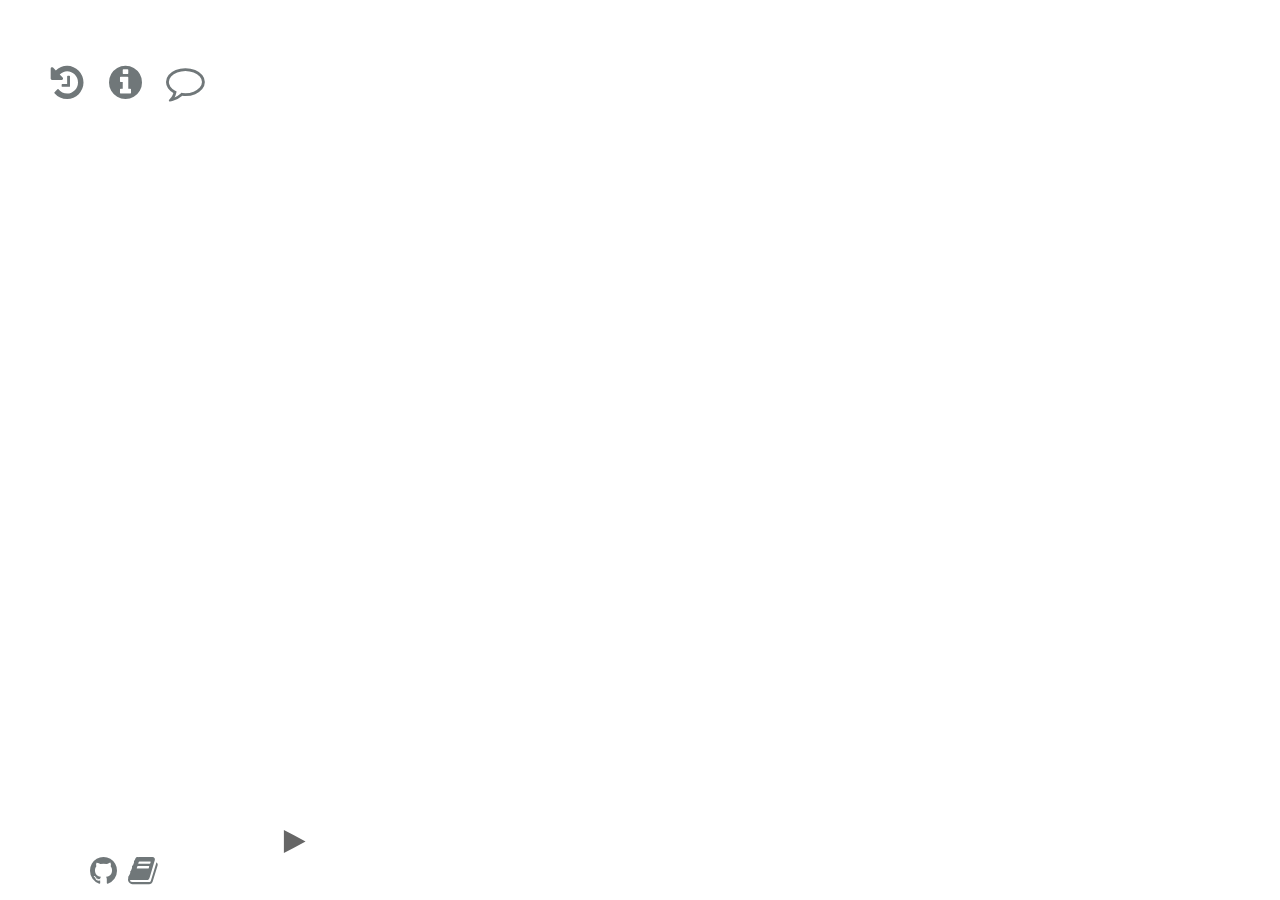
==== index.html @ 38a2c352 "Factor js and css out of index.html" ====
<!doctype html>
<html>
<head>
    <link rel="stylesheet" href="style.css">
    <script src="https://d3js.org/d3.v4.min.js"> </script>
    <script src="https://d3js.org/topojson.v1.min.js"></script>
    <script src="https://d3js.org/d3-interpolate.v1.min.js"></script>
    <script src="https://d3js.org/d3-time.v1.min.js"></script>
    <script
  src="https://code.jquery.com/jquery-3.2.1.min.js"
  integrity="sha256-hwg4gsxgFZhOsEEamdOYGBf13FyQuiTwlAQgxVSNgt4="
  crossorigin="anonymous"></script>
    <link rel="stylesheet" href="https://cdnjs.cloudflare.com/ajax/libs/font-awesome/4.7.0/css/font-awesome.min.css">
    <meta charset="UTF-8">
</head>
<body>
    <div id='container-div'>
        <span id='tooltip'></span>
        <div id='panel'>
			<div id='dateContainer'>
				<span id='month' class='valign'></span>
				<span id='year' class='valign'></span>
			</div>
            <i id='historyButton' class="fa fa-history" aria-hidden="true" title='Show history'></i>
            <i id='infoButton' class="fa fa-info-circle" aria-hidden="true"></i>
            <i id='showContextButton' class="fa fa-comment-o" aria-hidden="true" title='Show context informations of nuclear tests on the map'></i>
			<i id='githubButton' class="fa fa-github" aria-hidden="true" title='Access github repository'></i>
            <i id='processBookButton' class="fa fa-book" aria-hidden="true" title='Access processbook'></i>
			<div id='ranking'></div>      
        </div>
        <button class="button play-button">
            <svg viewBox="0 0 36 36" id="svg-button" >
                <defs>
                    <path id="pause-icon" data-state="playing" d="M11,10 L17,10 17,26 11,26 M20,10 L26,10 26,26 20,26" />
                    <path id="play-icon"  data-state="paused"  d="M11,10 L18,13.74 18,22.28 11,26 M18,13.74 L26,18 26,18 18,22.28" />
                </defs>
                <use xlink:href="#play-icon" />
            </svg>
        </button>
        <div id='histogram'></div>
        <div id='slider'></div>
        <div id='tooltip'></div>
    </div>
    
</body>
<script type="text/javascript" src="js/functions.js"></script>
<script type="text/javascript" src="js/main.js"></script>
</html>
---- style.css ----
body {
            font-family: helvetica;
            color: #222;
        }

        a {
            font-weight: normal;
        }
        #container-div{
            position: fixed;
            float: right;
            left: 20%;
            right: 0px;
            top: 0px;
            bottom: 0px;
            width: 80%;
            height: 100%;
        }

        #panel{
            position: fixed;
            float: left;
            left: 0px;
            right: 0px;
            top: 0px;
            bottom: 0px;
            width: 20%;
            height: 100%;
        }

        #month{
            width: 30px;
        }
		
		.valign {
			display:inline-block;
			vertical-align:middle;
		}

        #slider{
            position: fixed;
            top:90%;
            left:26%;
            right: 0;
            bottom: 0;
            width: 73%;
            height: 7%;
            background-color: white;
            opacity: 0.6;
            z-index: 3;
            border-radius: 10px;
        }
        
        #histogram{
            position: fixed;
            top:70%;
            left:26%;
            right: 0;
            bottom: 0;
            width: 73%;
            height: 20%;
            opacity: 0.6;
            z-index: 3;
        }
        
        #svg-button {
            width: 100%;
            height: 100%;
        }
        
        .play-button {
            border-style: none;
            position: fixed;
            top:90%;
            left: 20.5%;
            right: 0;
            bottom: 0;
            width: 5%;
            height: 7%;
            background-color: white;
            border-radius: 10px;
            opacity: 0.6;
            z-index: 3;
            cursor: pointer;
        }

        #dateContainer{
            position: fixed;
            width: 18%;
            height: 4%;
			margin: 1%;
            background-color: rgba(255, 255, 255, 0.6);
            border-radius: 10px;
			text-align:center;
        }
		
		#dateContainer:before {
			content: '';
			display: inline-block;
			height: 100%;
			vertical-align: middle;
		} 
        
        #tooltip{
            margin: 20px;
            margin-right: 40%;
            padding: 40px;
            position: absolute;
            opacity: 0;
            z-index: 4;
            color: black;
            border-radius: 10px;
            background-color: rgba(255,255,255,0.8);
            font-size: 13px;
        }
        
        #historyButton{
            position: fixed;
            left: 4%;
            top: 7%;
            font-size: 3vw;
            color: #707779;
			cursor: pointer;
        }

        #infoButton{
            position: fixed;
            left: 8.5%;
            top: 7%;
            font-size: 3vw;
            color: #707779;
        }
        
        #showContextButton{
            position: fixed;
            left: 13%;
            top: 7%;
            font-size: 3vw;
            color: #707779;
			cursor: pointer;
        }
		
		#githubButton{
            position: fixed;
            left: 7%;
            top: 95%;
            font-size: 2.5vw;
            color: #707779;
			cursor: pointer;
        }
        
        #processBookButton{
            position: fixed;
            left: 10%;
            top: 95%;
            font-size: 2.5vw;
            color: #707779;
			cursor: pointer;
        }

        .timeline {
            stroke: grey;
            stroke-linecap: round;
            stroke-width: 10px;
        }

        .event{
            opacity: 1;
            stroke: white;
            stroke-width: 1px;
        }

        .context {
            padding: 0.5em;
            max-width: 500px;
            min-width: 0;
            border-radius: 10px;
            font-weight: lighter;
            background-color: rgba(235, 235, 235, 0.8);
        }
        .context .leftarrow {
            color: rgba(235, 235, 235, 0.8);
            font-size: 150%;
            position: absolute;
            top: -30px;
            left: -30px;
        }
        
        .context .rightarrow {
            color: rgba(235, 235, 235, 0.8);
            font-size: 150%;
            position: absolute;
            top: -30px;
            right: -30px;
        }
        
        .context p {
            margin-top: 0;
        }

        .treaty {
            z-index: 42;
            padding: 0;
            border-radius: 10px;
            font-size: 80%;
            line-height: 80%;
            font-weight: lighter;
            background-color: rgba(235, 235, 235, 0.8);
			cursor: pointer;
        }

        .treaty p {
            margin: 0.5em;
        }

        .treaty .arrow {
            color: rgba(235, 235, 235, 0.8);
            font-size: 80%;
            position: absolute;
            bottom: -15px;
            right: -15px;
        }

        #ranking{
            position: fixed;
            left: 5px;
        }

        .ranks{
            position: fixed;
            margin-bottom: 200px;
            display: table;
            padding: 5px;
            background-color: rgba(255, 255, 255, 0.2);
            border-radius: 10px;

        }
        .rankspan{
            display:table-cell;
            vertical-align: middle;
            padding-left: 10px;
            padding-right: 10px;
            font-size: 20px;
            text-align: right;
            color: rgb(200, 200, 200);
        }

        img{
            width: 30px;
        }
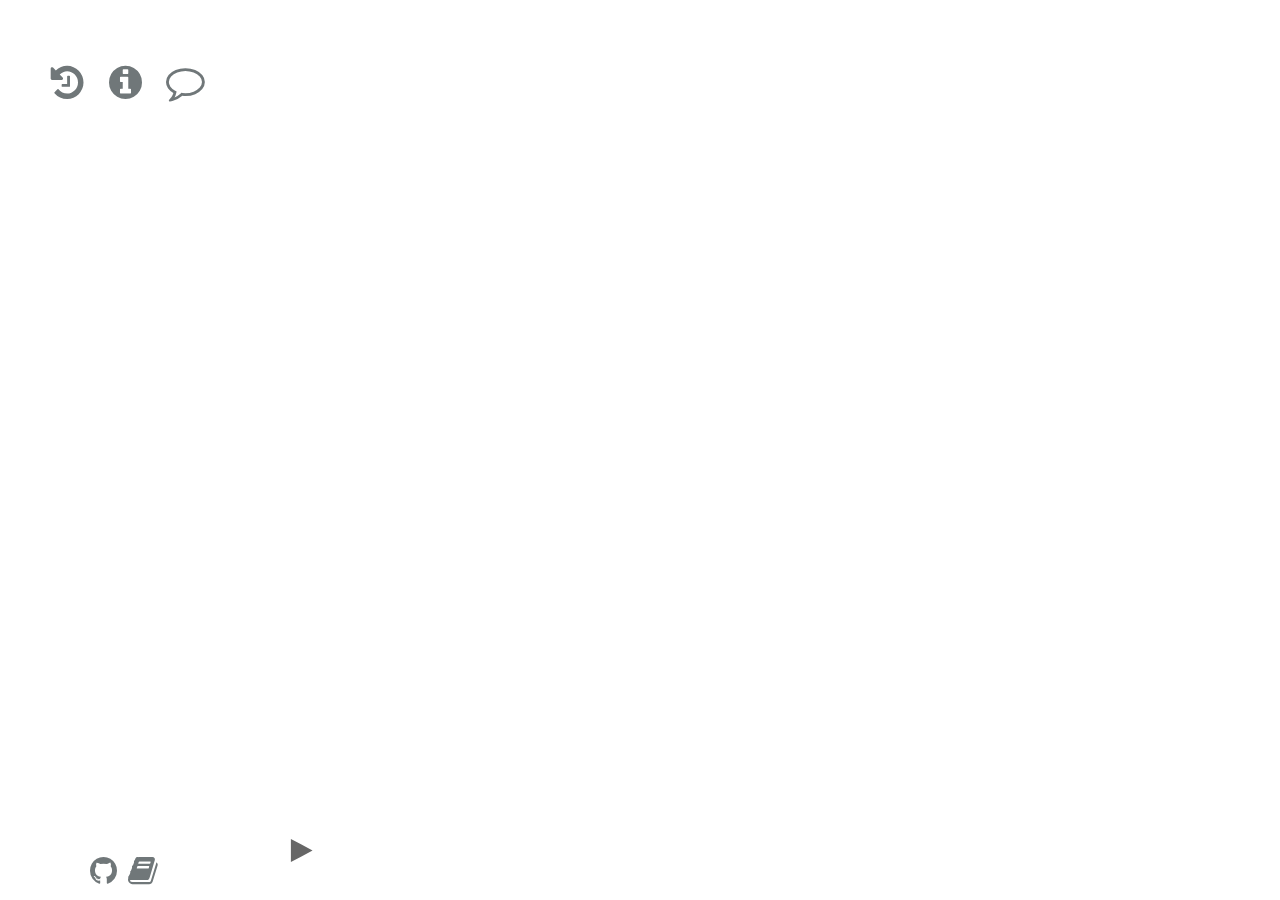
==== commit cf9758a8: "refresh + playbutton position" ====
--- a/index.html
+++ b/index.html
@@ -1,7 +1,275 @@
 <!doctype html>
 <html>
 <head>
-    <link rel="stylesheet" href="style.css">
+<style type="text/css">
+    body {
+            font-family: helvetica;
+            color: #222;
+        }
+
+        a {
+            font-weight: normal;
+        }
+        #container-div{
+            position: fixed;
+            float: right;
+            left: 20%;
+            right: 0px;
+            top: 0px;
+            bottom: 0px;
+            width: 80%;
+            height: 100%;
+        }
+
+        #panel{
+            position: fixed;
+            float: left;
+            left: 0px;
+            right: 0px;
+            top: 0px;
+            bottom: 0px;
+            width: 20%;
+            height: 100%;
+        }
+
+        #month{
+            width: 30px;
+        }
+		
+		.valign {
+			display:inline-block;
+			vertical-align:middle;
+		}
+
+        #slider{
+            position: fixed;
+            top:91%;
+            left:26.5%;
+            right: 0;
+            bottom: 0;
+            width: 72.5%;
+            height: 7%;
+            background-color: white;
+            opacity: 0.6;
+            z-index: 3;
+            border-radius: 10px;
+        }
+        
+        #histogram{
+            position: fixed;
+            top:71%;
+            left:26.5%;
+            right: 0;
+            bottom: 0;
+            width: 72.5%;
+            height: 20%;
+            opacity: 0.6;
+            z-index: 3;
+            pointer-events: none;
+        }
+        
+        #svg-button {
+            width: 100%;
+            height: 100%;
+        }
+        
+        .play-button {
+            border-style: none;
+            position: fixed;
+            top:91%;
+            left: 21%;
+            right: 0;
+            bottom: 0;
+            width: 5%;
+            height: 7%;
+            background-color: white;
+            border-radius: 10px;
+            opacity: 0.6;
+            z-index: 3;
+            cursor: pointer;
+        }
+
+        #dateContainer{
+            position: fixed;
+            width: 18%;
+            height: 4%;
+			margin: 1%;
+            background-color: rgba(255, 255, 255, 0.6);
+            border-radius: 10px;
+			text-align:center;
+        }
+		
+		#dateContainer:before {
+			content: '';
+			display: inline-block;
+			height: 100%;
+			vertical-align: middle;
+		} 
+        
+        #tooltip{
+            margin: 20px;
+            margin-right: 40%;
+            padding: 40px;
+            position: absolute;
+            opacity: 0;
+            z-index: 4;
+            color: black;
+            border-radius: 10px;
+            background-color: rgba(255,255,255,0.8);
+            font-size: 13px;
+        }
+        
+        #historyButton{
+            position: fixed;
+            left: 4%;
+            top: 7%;
+            font-size: 3vw;
+            color: #707779;
+			cursor: pointer;
+        }
+
+        #infoButton{
+            position: fixed;
+            left: 8.5%;
+            top: 7%;
+            font-size: 3vw;
+            color: #707779;
+        }
+        
+        #showContextButton{
+            position: fixed;
+            left: 13%;
+            top: 7%;
+            font-size: 3vw;
+            color: #707779;
+			cursor: pointer;
+        }
+		
+		#githubButton{
+            position: fixed;
+            left: 7%;
+            top: 95%;
+            font-size: 2.5vw;
+            color: #707779;
+			cursor: pointer;
+        }
+        
+        #processBookButton{
+            position: fixed;
+            left: 10%;
+            top: 95%;
+            font-size: 2.5vw;
+            color: #707779;
+			cursor: pointer;
+        }
+
+        .timeline {
+            stroke: grey;
+            stroke-linecap: round;
+            stroke-width: 10px;
+        }
+
+        .event{
+            opacity: 1;
+            stroke: white;
+            stroke-width: 1px;
+        }
+
+        .context {
+            padding: 0.5em;
+            max-width: 500px;
+            min-width: 0;
+            border-radius: 10px;
+            font-weight: lighter;
+            background-color: rgba(235, 235, 235, 0.8);
+        }
+        .context .leftarrow {
+            color: rgba(235, 235, 235, 0.8);
+            font-size: 150%;
+            position: absolute;
+            top: -30px;
+            left: -30px;
+        }
+        
+        .context .rightarrow {
+            color: rgba(235, 235, 235, 0.8);
+            font-size: 150%;
+            position: absolute;
+            top: -30px;
+            right: -30px;
+        }
+        
+        .context p {
+            margin-top: 0;
+        }
+
+        .treaty {
+            z-index: 42;
+            padding: 0;
+            border-radius: 10px;
+            font-size: 80%;
+            line-height: 80%;
+            font-weight: lighter;
+            background-color: rgba(235, 235, 235, 0.8);
+			cursor: pointer;
+        }
+
+        .treaty p {
+            margin: 0.5em;
+        }
+
+        .treaty .arrow {
+            color: rgba(235, 235, 235, 0.8);
+            font-size: 80%;
+            position: absolute;
+            bottom: -15px;
+            right: -15px;
+        }
+
+        #ranking{
+            position: fixed;
+            margin-left: 1%;
+        }
+
+        .ranks{
+            position: fixed;
+            margin-bottom: 200px;
+            display: table;
+            padding: 5px;
+            background-color: rgba(255, 255, 255, 0.2);
+            border-radius: 10px;
+
+        }
+        .rankspan{
+            display:table-cell;
+            vertical-align: middle;
+            padding-left: 10px;
+            padding-right: 10px;
+            font-size: 20px;
+            text-align: right;
+            color: rgb(200, 200, 200);
+        }
+
+        img{
+            width: 30px;
+        }
+
+        #infobox{
+            position: fixed;
+            height: 17%;
+            width: 16%;
+            top: 15%;
+            margin-left: 1%;
+
+            padding: 1%;
+
+            background-color: rgba(255, 255, 255, 0.6);
+            border-radius: 10px;
+            font-size: 14px;
+
+        }
+
+	</style>
     <script src="https://d3js.org/d3.v4.min.js"> </script>
     <script src="https://d3js.org/topojson.v1.min.js"></script>
     <script src="https://d3js.org/d3-interpolate.v1.min.js"></script>
@@ -13,7 +281,7 @@
     <link rel="stylesheet" href="https://cdnjs.cloudflare.com/ajax/libs/font-awesome/4.7.0/css/font-awesome.min.css">
     <meta charset="UTF-8">
 </head>
-<body>
+<body onresize="refresh()">
     <div id='container-div'>
         <span id='tooltip'></span>
         <div id='panel'>
@@ -24,9 +292,10 @@
             <i id='historyButton' class="fa fa-history" aria-hidden="true" title='Show history'></i>
             <i id='infoButton' class="fa fa-info-circle" aria-hidden="true"></i>
             <i id='showContextButton' class="fa fa-comment-o" aria-hidden="true" title='Show context informations of nuclear tests on the map'></i>
+            <div id='infobox'></div>     
+            <div id='ranking'></div>
 			<i id='githubButton' class="fa fa-github" aria-hidden="true" title='Access github repository'></i>
-            <i id='processBookButton' class="fa fa-book" aria-hidden="true" title='Access processbook'></i>
-			<div id='ranking'></div>      
+            <i id='processBookButton' class="fa fa-book" aria-hidden="true" title='Access processbook'></i>     
         </div>
         <button class="button play-button">
             <svg viewBox="0 0 36 36" id="svg-button" >
@@ -43,6 +312,830 @@
     </div>
     
 </body>
-<script type="text/javascript" src="js/functions.js"></script>
-<script type="text/javascript" src="js/main.js"></script>
+<script type="text/javascript">
+	$(window).resize(function(){location.reload();});
+    // Generate the world map from topojson file
+    const MONTH_NAMES = ["Jan", "Feb", "Mar", "Apr", "May", "Jun","Jul", "Aug", "Sep", "Oct", "Nov", "Dec"];
+    const START_DATE = new Date("1945-01-01");
+    const END_DATE = new Date("2020-12-31");
+    const SCREEN_WIDTH = window.innerWidth;
+    const MARGIN = SCREEN_WIDTH/100;
+    const TIMEBAR_WIDTH = d3.select('#slider').node().clientWidth - 60;
+    const PATH_TO_MAP = './data/worldMap.json';
+    const INACTIVE_BAR_COLOR = 'white';
+    const ACTIVE_BAR_COLOR = 'red';
+    const COUNTRY_NAMES = {'GBR':'United Kingdom','USA':'United States of America', 'CHN':'China','FRA':'France','IND':'India','NK':'North Korea','PAK':'Pakistan','SOV':'Sovietic Union','UNK':'Unknown'};
+    const MAP_COLOR = '#707779';//'#9DA3A4';
+    const BACKGROUND_COLOR = '#121E21'//'#4B4B51';
+    const SLOW_SPEED = 1;
+    const NORMAL_SPEED = 5;
+    
+    let contextsShown = 0;
+    let step_size = NORMAL_SPEED; // represents the speed of the slider
+    let last_speed = step_size;
+    let animation_time = 30/ (step_size)
+    let was_running = false;
+    let container = d3.select("#container-div");
+    let panel = d3.select('#panel');
+    let width = container.node().clientWidth;
+    let height = container.node().clientHeight;
+    let current_date = START_DATE;
+    let timer;
+    let histHeight = height/5;
+    let bins;
+    let allCountries = [];
+    let treatyYears = [];
+    let history = false;
+    let showContext = false;
+    let click = false;
+    
+
+    container.style('background-color', BACKGROUND_COLOR);
+    panel.style('background-color', BACKGROUND_COLOR);
+    container.style('border-left', '1px solid ' + MAP_COLOR);
+    d3.select('#historyButton')
+        .on('mouseover', function(d){
+            d3.select(this).style('color', 'white');
+        })
+        .on('mouseout', function(d){
+            if(!history){
+                d3.select(this).style('color', MAP_COLOR);
+            }
+        })
+        .on('click', function(d){
+            showHideHistory();
+        });
+        
+    d3.select('#showContextButton')
+        .on('mouseover', function(d){
+            d3.select(this).style('color', 'white');
+        })
+        .on('mouseout', function(d){
+            if(!showContext){
+                d3.select(this).style('color', MAP_COLOR);
+            }
+        })
+        .on('click', function(d){
+            showHideContext();
+        });
+        
+    var div = d3.select("#tooltip");
+        
+    d3.select('#infoButton')
+        .on("mouseover", function(d) {
+            d3.select(this).style('color', 'white');
+                div.style('visibility', 'visible')
+                .transition()        
+                .duration(200)      
+                .style("opacity", 1);      
+            div.html(vizInfoToString()); 
+        })                  
+        .on("mouseout", function(d) {  
+            d3.select(this).style('color', MAP_COLOR);        
+            div.style('visibility', 'hidden')
+                .transition()        
+                .duration(500)      
+                .style("opacity", 0);   
+        });
+		
+	d3.select('#githubButton')
+        .on('mouseover', function(d){
+            d3.select(this).style('color', 'white');
+        })
+        .on('mouseout', function(d){
+            d3.select(this).style('color', MAP_COLOR);
+        })
+        .on('click', function(d){
+            openInNewTab("https://github.com/rbsteinm/DataVisualizationProject");
+        });
+	
+	d3.select('#processBookButton')
+        .on('mouseover', function(d){
+            d3.select(this).style('color', 'white');
+        })
+        .on('mouseout', function(d){
+            d3.select(this).style('color', MAP_COLOR);
+        })
+        .on('click', function(d){
+            openInNewTab("https://rbsteinm.github.io/DataVisualizationProject/process-book.pdf");
+        });
+
+    let svg = container.append('svg')
+        .attr('width', width)
+        .attr('height', height);
+    
+    let defs = svg.append('defs');
+    
+    // projection of the world map
+    var projection = d3.geoMercator()
+      .scale(width / 2 / Math.PI)
+      .center([0,-5])
+      .translate([width / 2, height / 2 + 140]);
+    
+    d3.json(PATH_TO_MAP, function(error, topology) {
+        if (error) throw error;
+
+        var geojson = topojson.feature(topology, topology.objects.countries);
+
+        svg.selectAll("path")
+            .data(geojson.features)
+            .enter().append("path")
+            .style('fill', MAP_COLOR)
+            .attr("d", d3.geoPath().projection(projection));
+    });
+    
+    // Time slider
+    var viewHistogram = d3.select("#histogram")
+        .append("svg")
+        .attr('width', SCREEN_WIDTH - MARGIN*2)
+        .attr('height', 500)
+        .attr("transform", function(d) {
+            return "translate(" + 20 + "," + 0 + ")";
+          });
+        
+    var x = d3.scaleTime()
+        .domain([START_DATE, END_DATE])
+        .range([0, TIMEBAR_WIDTH])
+        .clamp(true);
+
+    // y scale for histogram
+    var y = d3.scaleLinear()
+        .range([histHeight, 0]);
+    
+    // set parameters for histogram
+    var histogram = d3.histogram()
+        .value(function(d) { return d.date; })
+        .domain(x.domain())
+        .thresholds(x.ticks(d3.timeYear));
+        
+    var hist = viewHistogram.append("g")
+        .attr("class", "histogram");
+    
+    // Create binned data + images for display on map
+    d3.tsv("./data/nuclear_test.tsv", prepare, function(data) {
+    // group data for bars
+      bins = histogram(data);
+      
+      // y domain based on binned data
+      y.domain([0, d3.max(bins, function(d) { return d.length; })]);
+      
+      data.forEach(function(d, i) {
+            if (d3.select("#"+d.country).empty()){
+                allCountries.push(d.country);
+                defs.append("pattern")
+                    .attr("id", d.country)
+                    .attr("height","100%")
+                    .attr("width", "100%")
+                    .attr("patternContentUnits", "objectBoundingBox")
+                    .append("image")
+                    .attr("height","1")
+                    .attr("width","1")
+                    .attr("preserveAspectRatio","none")
+                    .attr("xlink:href","./data/"+d.country+".png");  
+            }
+      });
+
+      var bar = hist.selectAll('.bar')
+        .data(bins)
+        .enter()
+        .append("g")
+        .attr("class", "bar")
+        .attr("transform", function(d) {
+            return "translate(" + x(d.x0) + "," + y(d.length) + ")";
+        })
+        .attr("data-year", function(d) {
+            return d.x0.getFullYear();
+        });
+            
+        bar.append("rect")
+            .attr("class", "bar")
+            .attr("x", 1)
+            .attr("width", function(d) {return x(d.x1) - x(d.x0) - 5 ; })
+            // Add 0.01 to each bar because 0 height bars get a buggy bounding box on firefox
+            .attr("height", function(d) {return histHeight - y(d.length) + 0.01;}) 
+            .attr("fill", INACTIVE_BAR_COLOR)
+            .attr("rx", 3)
+            .attr("ry", 3);
+
+    }); 
+
+    // Loading the data
+    d3.tsv("./data/nuclear_test.tsv")
+    .row(function(d) {
+      var datesplit = d.date.split('/');
+      return {
+        id: d.id,
+        magnitude: parseInt(d.magnitude),
+        country: d.country,
+        name: d.name,
+        site: d.site,
+        textual_location: d.textual_infos,
+        type: d.type,
+        x: projection([d.lng, d.lat])[0],
+        y: projection([d.lng, d.lat])[1],
+        date: new Date(parseInt(datesplit[2]), parseInt(datesplit[1])-1, parseInt(datesplit[0]))
+      };
+    })
+    .get(function(err, rows) {
+        if (err) return console.error(err);
+        window.site_data = rows;
+        initRanking();
+    });
+    
+    // Loading contextual data
+    d3.tsv("./data/nuclear_test_context.tsv")
+    .row(function(d) {
+      return {
+        id: d.id,
+        description: d.description,
+        url: d.url
+      };
+    })
+    .get(function(err, rows) {
+        if (err) return console.error(err);
+        window.contextual_data = rows;
+    });
+
+    // Load nuclear treaties
+    d3.tsv("./data/nuclear_treaties.tsv")
+    .row(function(d) {
+      var datesplit = d.date_effective.split('/');
+      return {
+        url: d.url,
+        name: d.name,
+        year: parseInt(datesplit[2]),
+        date: new Date(parseInt(datesplit[2]), parseInt(datesplit[1])-1, parseInt(datesplit[0]))
+      };
+    })
+    .get(function(err, rows) {
+        if (err) return console.error(err);
+        window.nuclear_treaties = rows;
+    });
+
+    // Time slider
+    var viewSlider = d3.select("#slider")
+        .append("svg")
+        .attr('width', SCREEN_WIDTH - MARGIN*2)
+        .attr('height', 50); 
+       
+    var timeSlider = viewSlider.append("g")
+        .attr('id', 'timebar')
+        .attr('width', TIMEBAR_WIDTH)
+        .attr("transform", "translate(" + 30 + "," + 20 + ")");
+
+    timeSlider.append("line")
+        .on("click", function(){
+            timeHandle.attr('cx', d3.mouse(this)[0]);
+            previous_date = new Date(current_date);
+            current_date = x.invert(d3.mouse(this)[0]);
+            updatebars(previous_date, current_date);
+            removeShownCircles();
+            removeAllContext();
+            step_size = NORMAL_SPEED;
+            previous_date = new Date(current_date);
+            previous_date = new Date(previous_date.setMonth(previous_date.getMonth()-12));
+            click = true;
+            update(previous_date, current_date);
+            showTreaty(current_date);
+            hideHistory();
+        })
+        .attr("class", "timeline")
+        .attr("x1", x.range()[0])
+        .attr("x2", x.range()[1]);
+
+    let ticks = [];
+    for(let i = 0; i < diff_years(END_DATE,START_DATE); i+=5){
+        ticks.push(new Date(START_DATE.getFullYear() + i, 1, 0));
+    }
+    
+    timeSlider.insert('g')
+        .attr('class', 'ticks')
+        .attr('transform', 'translate(0,' + 25 + ')')
+        .selectAll('text')
+        .data(ticks)
+        .enter().append('text')
+        .attr('x', d => x(d))
+        .attr("text-anchor", "middle")
+        .text(d => d.getFullYear());
+
+    var timeHandle = timeSlider.insert("circle")
+        .attr("class", "handle")
+        .attr("cx", 0)
+        .attr("r", 10)
+        .call(d3.drag()
+        .on('start', function(){
+            was_running = pauseAnimation();
+            removeShownCircles();
+        })
+        .on("drag", function(){
+            onSlideEvent(x.invert(d3.event.x));
+        })
+        .on("end", function(){            
+            previous_date = new Date(current_date);
+            previous_date = new Date(previous_date.setMonth(previous_date.getMonth()-12));
+            click = true;
+            update(previous_date, current_date);
+            hideHistory();
+            if(was_running) playAnimation();
+        }));
+	
+	// Open a new tab and focus on it
+	function openInNewTab(url) {
+		var win = window.open(url, '_blank');
+		win.focus();
+	}
+	
+    // Returns, if any, contextual information for a given event
+    function getContext(event) {
+        context = window.contextual_data.filter(context => context.id == event.id);
+        if(context) {
+            return context[0];
+        }
+    }
+
+    // print the input date in the date container
+    function printDate(date){
+        d3.select('#month').html(MONTH_NAMES[date.getMonth()]);
+        d3.select('#year').html(date.getFullYear());
+    }
+
+    function dateToString(date){
+        return MONTH_NAMES[date.getMonth()] + " " + date.getFullYear();
+    }
+    
+    // print infos in the info panel
+    function vizInfoToString(){
+        return "<strong><i>What is the pupose of the visualization?</i></strong><br/><br/>This map shows all the nuclear events that happened around the world and some different treaties signed for this matter.<br/><br/><strong><i>How does this work?</i></strong><br/><br/>You can simply use the date slide at the bottom of the page to navigate through time. The current date is displayed in the top-left corner of your screen. Each bubble that pops on the map represents a nuclear test. The flag indicates the country that ran the test and the radius of the circle represents the magnitude of the test. Some information can be found for different events, you can enable and disable them by using the bubble button at the top left.The history button will pause the animation and show all the nuclear events that happened until the date currently displayed by the slider. <br/><br/><strong><i>The histogram</i></strong><br/><br/>The histogram above the slider displays the amount of nuclear events for each year. It gives an insight about the most active years in the nuclear's history.<br/><br/><strong><i>The information panel (on the left)</i></strong><br/><br/>This small animation corresponds to the total amount of nuclear events ran by each country up to the current date. It shows the proportion of nuclear activity every country has.<br/><br/><strong><i>The data</i></strong><br/><br/>The data comes from the Geoscience Agency of Australia.<br/><br/><strong><i>Authors</i></strong><br/><br/>This data visualization was realized by <strong>Raphaël Steinmann</strong>, <strong>Semion Sidorenko</strong> and <strong>Alain Milliet</strong> in the scope of Prof. Kirell Benzi's Data Visualisation course at EPFL.<br/><br/><strong><i>Compatible browsers</i></strong><br/><br/>This visualization was developped and tested on Google Chrome. As this project was conducted in less than two months, there is no guarantee that it runs perfectly on other browsers."
+    }
+
+    // prints a marker on the map at the location of the input event
+    function printEvent(event){
+        svg.append("circle")
+            .on('mouseover', function(d){
+                fillInfobox(d3.select(this), event.id, true, true);
+            })
+            .on('mouseout', function(d){
+                fillInfobox(d3.select(this), event.id, false, true);
+            })
+            .attr("class", "event")
+            .attr("cx", event.x)
+            .attr("cy", event.y)
+            .attr("fill", "url(#"+event.country+")")
+            .attr("r", 0)
+            .transition()
+            .duration(animation_time)
+            .attr("r", Math.exp(event.magnitude * 2/3))
+            .transition()
+            .duration(animation_time)
+            .attr("r", 0)
+            .remove();
+    }
+    
+    // prints a marker on the map at the location of the input event
+    function printClickEvent(event){
+        svg.append("circle")
+            .on('mouseover', function(d){
+                fillInfobox(d3.select(this), event.id, true, true);
+            })
+            .on('mouseout', function(d){
+                fillInfobox(d3.select(this), event.id, false, true);
+            })
+            .attr("class", "event")
+            .attr("cx", event.x)
+            .attr("cy", event.y)
+            .attr("fill", "url(#"+event.country+")")
+            .attr("r", 0)
+            .transition()
+            .duration(animation_time)
+            .attr("r", Math.exp(event.magnitude * 2/3));
+    }
+    
+    // prints instant marker on the map for the history
+    function printInstantEvent(event){
+        svg.append("circle")
+                .on('mouseover', function(d){
+                    fillInfobox(d3.select(this), event.id, true, false);
+                })
+                .on('mouseout', function(d){
+                    fillInfobox(d3.select(this), event.id, false, false);
+                })
+                .attr("class", "event instant_event")
+                .attr("cx", event.x)
+                .attr("cy", event.y)
+                .attr("fill", "url(#"+event.country+")")
+                .attr("r", Math.exp(event.magnitude * 2/3))
+                .style("opacity", 0.5);
+    }
+
+    function printContext(event, context) {
+        let contextSpan = $('<span class="context" id="'+event.id+'">');
+        contextSpan.html('<p>' + context.description + '</p> <a href="' + context.url + '">' +
+            context.url + '</a>');
+        contextSpan.css({
+            position: "absolute",
+            display: "none",
+        });
+
+        let space = 45;
+        if(event.x < width/2) {
+            contextSpan.css({
+                left: event.x+45,
+                top: event.y+45,
+            });
+            contextSpan.append('<span class="leftarrow">&#8598;</span>');
+        } else {
+            contextSpan.css({
+                right: width-event.x+45,
+                top: event.y+45,
+            });
+            contextSpan.append('<span class="rightarrow">&#8599;</span>');
+        }
+        $('#container-div').append(contextSpan);
+        contextSpan.fadeIn(animation_time);
+    }
+
+    // Remove context info
+    function removeContext(event) {
+        $('#'+event.id).fadeOut(animation_time/10, () => $('#'+event.id).remove());
+    }
+    
+    // Remove all context info
+    function removeAllContext() {
+        $('.context').fadeOut(animation_time, () => $('.context').remove());
+    }
+    
+    // Remove all context info instantly
+    function removeInstantAllContext() {
+        $('.context').fadeOut(10, () => $('.context').remove());
+    }
+
+    function showTreaty(currentDate) {
+        let year = currentDate.getFullYear();
+        let toRemove = [];
+        for (var i=0; i < treatyYears.length; i++) {
+            if (treatyYears[i]>year){
+                console.log(treatyYears[i]);
+                let treaties = window.nuclear_treaties.filter(treaty => treaty.year == treatyYears[i]);
+                let treaty = treaties[0];
+                d3.select("#"+(treaty.name).split(' ').join('_'))
+                    .remove();
+                
+                toRemove.push(i);
+            }
+        }
+        for (var i = 0; i<toRemove.length; i++){
+            treatyYears.splice(toRemove[i], 1);
+        }
+		let treaties = window.nuclear_treaties.filter(treaty => treaty.year <= year);
+		if(treaties.length) {
+			for (var i=0; i < treaties.length; i++) {
+				treaty = treaties[i];
+				if (treatyYears.indexOf(treaty.year)==-1){
+					treatyYears.push(treaty.year)
+					let treatySpan = $('<span class="treaty" id='+(treaty.name).split(' ').join('_')+' onclick=openInNewTab("'+treaty.url+'") onmouseover=this.style.background="white" onmouseout=this.style.background="rgba(235,235,235,0.8)">');
+					treatySpan.html('<p>' + treaty.year + " " + treaty.name +'</p>');
+
+					// Get the histogram bar for this year, and get its absolute position
+					let barPos = $('g[data-year="' + (treaty.year + 1) + '"]')[0].getBoundingClientRect();
+
+					// Make the span invisible before appending it
+					treatySpan.hide();
+					// Append it so we can compute its height and width
+					$('#container-div').append(treatySpan);
+
+					// Use the bar position, and the span's height and width to position the treaty info span
+					treatySpan.css({
+						left: barPos.left - treatySpan.width() - SCREEN_WIDTH*0.2 - 20,
+						top: barPos.top - treatySpan.height() - 20,
+						position: 'absolute'
+					});
+					treatySpan.append('<span class="arrow">&#8600;</span>');
+
+					treatySpan.fadeIn(animation_time);
+				}
+			}
+		}
+    }
+
+    //This function is called when the slider is moved manually
+    //input: The date (START_DATE to END_DATE) corresponding to the slider position
+    function onSlideEvent(date) {
+        let previous_date = current_date;
+        current_date = date;
+        printDate(current_date);
+        timeHandle.attr("cx", x(current_date));
+        step_size = NORMAL_SPEED;
+        removeInstantShownCircles();
+        removeInstantAllContext();
+        showTreaty(current_date);
+        updatebars(previous_date, current_date);
+    }
+    
+    // Continue the transition of current shown circles
+    function removeShownCircles() {
+        d3.selectAll(".event")
+        .transition()
+        .duration(animation_time)
+        .style('r',0)
+        .remove();
+    }
+
+    // Instant remove of current shown circles
+    function removeInstantShownCircles() {
+        d3.selectAll(".event")
+        .remove();
+    }
+
+    // called at each tick of the timer
+    function step(stepSize){
+        printDate(current_date);
+        let previous_date = current_date;
+        current_date = d3.timeDay.offset(current_date, stepSize);
+        if(current_date>=END_DATE){
+            current_date = START_DATE;
+            pauseAnimation();
+            playButton.goToNextState();
+        }
+        update(previous_date, current_date);
+        updatebars(previous_date, current_date);
+        showTreaty(current_date);
+    }
+    
+    // Update visualization in function of two dates
+    function update(previous_date, current_date){
+        printDate(current_date);
+        timeHandle.attr("cx", x(current_date));
+        window.site_data.filter(event => (event.date <= current_date && event.date > previous_date)).forEach(event => {
+            context = getContext(event);
+            if(context && showContext) {
+                contextsShown+=1;
+                printContext(event, context);
+                if(step_size!=SLOW_SPEED){
+                    last_speed = step_size;
+                }
+                changeSpeed(SLOW_SPEED);
+                if (!click){
+                    setTimeout(function(){
+                        if (timer){
+                            removeContext(event);
+                        }
+                    }, 1.9 * animation_time);
+                    setTimeout(function(){
+                        if (contextsShown==1){
+                            changeSpeed(last_speed);
+                            //removeShownCircles();
+                        }
+                        contextsShown-=1;
+                    }, 2*animation_time);
+                }
+            }
+            if(click && !timer){
+                printClickEvent(event);
+            } else {
+                printEvent(event);
+            }
+        }); 
+
+        let ranking = getRanking(current_date);
+        printRanking(ranking);
+        rankingBarSizes(ranking);
+        click = false;
+    }
+    
+    // Change speed 
+    function changeSpeed(speed){
+        step_size = speed;
+        animation_time = 3000 / step_size
+    }
+    
+    // Update histogram colors in function of two dates
+    function updatebars(previous_date, current_date){
+        d3.selectAll(".bar").filter(d => (d.x0 <= current_date && d.x0 > previous_date))
+            .attr("fill", INACTIVE_BAR_COLOR).transition().duration(500)
+            .attr("fill", ACTIVE_BAR_COLOR);
+        
+        d3.selectAll(".bar").filter(d => (d.x0 > current_date && d.x0 <= previous_date))
+            .attr("fill", ACTIVE_BAR_COLOR).transition().duration(500)
+            .attr("fill", INACTIVE_BAR_COLOR);
+    }
+
+    function playAnimation(){
+        if(!timer) timer = setInterval(function(d){step(step_size);}, 10);
+        was_running = true;
+        hideHistory();
+        removeShownCircles();
+        removeAllContext();
+        changeSpeed(last_speed);
+    }
+
+    function pauseAnimation(){
+        let previous_state = timer;
+        if(timer){
+            clearInterval(timer);
+            timer = false;
+        }
+        hideHistory();
+        return previous_state;
+    }
+    
+    // Prepare the data for histogram
+    function prepare(d) {
+      var datesplit = d.date.split('/')
+      d.date = new Date(parseInt(datesplit[2]), parseInt(datesplit[1])-1, parseInt(datesplit[0]));
+      return d;
+    }
+    
+    // Return the number of years between 2 dates
+    function diff_years(dt2, dt1){
+        var diff =(dt2.getTime() - dt1.getTime()) / 1000;
+        diff /= (60 * 60 * 24);
+        return Math.abs(Math.round(diff/365.25));
+    }
+    
+    // Displays the history of nuclear incidents or hides it called when the history button is clicked
+    function showHideHistory() {
+        if(!history){
+            window.site_data.filter(event => (event.date <= current_date)).forEach(event => printInstantEvent(event));
+            if(timer){
+                pauseAnimation();
+                playButton.goToNextState();
+            }
+            history = true;
+            d3.select('#historyButton').style('color', 'white');
+        }
+        else{
+            d3.selectAll('.instant_event').remove();
+            history = false;
+            d3.select('#historyButton').style('color', MAP_COLOR);
+        }
+    }
+
+    // hides the history if it's displayed, otherwise does nothing
+    function hideHistory(){
+       if(history){
+            d3.selectAll('.instant_event').remove();
+            history = false;
+            d3.select('#historyButton').style('color', MAP_COLOR);
+        } 
+    }
+    
+    // Displays the context informations of nuclear incidents or hides it called when the show context button is clicked
+    function showHideContext() {
+        if(!showContext){
+            showContext = true;
+            d3.select('#showContextButton').style('color', 'white');
+        }
+        else{
+            showContext = false;
+            removeAllContext();
+            step_size = NORMAL_SPEED;
+            d3.select('#showContextButton').style('color', MAP_COLOR);
+        }
+    }
+
+    // returns the number of explosions per country up to the date given
+    function getRanking(date){
+        let n_tests_per_country = {};
+        allCountries.forEach(c => n_tests_per_country[c] = 0);
+        window.site_data.filter(event => (event.date <= current_date)).map(e => e.country).forEach(c => n_tests_per_country[c] += 1);
+        // return an array because an object's order cannot be guaranted
+        let ranking = [];
+        Object.keys(n_tests_per_country).forEach(key => ranking.push([key, n_tests_per_country[key]]));
+        ranking.sort(function(a, b){
+            return b[1] - a[1];
+        });
+        return ranking;
+    }
+
+    function initRanking(){
+        let ranks = d3.select('#ranking').selectAll('.ranks').data(allCountries);
+
+        ranks.enter()
+            .append('div')
+            .attr('class', 'ranks')
+            .attr('id', x => 'rank_'+x)
+            .style('width', '62px')
+            .html(x => "<img src=./data/" + x + ".png alt='"+ x + "' title='" + COUNTRY_NAMES[x] + "'> <span class='rankspan'>0</span>")
+            .style('top', function(d, i) {
+                return 0.4*height + ((i*50)) + "px";
+            });
+    }
+
+    function printRanking(ranking){
+        let ranks = d3.select('#ranking').selectAll('.ranks').data(ranking);
+
+        ranks.attr('id', x=>'rank_'+x[0]);
+        ranks.html(x => "<img src=./data/" + x[0] + ".png alt='"+ x + "' title='" + COUNTRY_NAMES[x[0]] + "'> <span class='rankspan'>" + x[1] + "</span>")
+            //.sort(function(a, b) {return d3.ascending(b[1], a[1]);})
+            .transition()
+            .style('top', function(d, i) {
+                return 0.4*height + ((i*50)) + "px";
+            });
+    }
+
+    // updates the size of each div on the info panel according to
+    // the number of tests ran by each country up to current_date
+    function rankingBarSizes(rankings){
+        let minSize = 62;
+        let maxSize = panel.node().getBoundingClientRect().width * 0.9 - 10;
+        console.log(maxSize)
+        let max_nucl = 1056;
+        let scale = d3.scaleLinear().domain([0, max_nucl]).range([minSize, maxSize]);
+        let sizes = rankings.map(r => [r[0], scale(r[1])]);
+        sizes.forEach(function(d){
+            let elem = d3.select('.ranks#rank_'+d[0]);
+            // only do transitions if the viz is on pause to avoid delays
+            if(!timer){
+                elem.transition().style('width', d[1]+'px');
+            }
+            else{
+                elem.style('width', d[1]+'px');
+            }
+        });
+    }
+
+    // returns the html code that will fill the 
+    // infobox on the left when mouseover an explosion
+    function testToString(id){
+        let test = window.site_data[id];
+        let name = test.name == '' ? '-' : test.name;
+        let site = test.site == '' ? '-' : test.site;
+        let result = "";
+        result += "<div>Name: " + name + "</div><br/>";
+        result += "<div>Country: " + COUNTRY_NAMES[test.country] + "</div><br/>";
+        result += "<div>Site: " + site + "</div><br/>";
+        result += "<div>Magnitude [Richter scale]: " + test.magnitude + "</div><br/>";
+        result += "<div>Date: " + dateToString(test.date) + "</div><br/>";
+        return result;
+    }
+
+    // called when mouseover a circle
+    // fills the infobox on the left and highlights the circle
+    function fillInfobox(circle, event_id, over, highlight){
+        if(over){
+            d3.select('#infobox').html(testToString(event_id));
+            if(highlight) circle.style('stroke-width', '3px');
+        }
+        else {
+            d3.select('#infobox').html('');
+            if(highlight) circle.style('stroke-width', '1px');
+        }
+    }
+    
+    
+    // PlayPause button inspired from : http://bl.ocks.org/guilhermesimoes/fbe967d45ceeb350b765
+    var playButton = {
+        el: document.querySelector(".play-button"),
+        states: {
+            playing: {
+                nextState: "paused",
+                iconEl: document.querySelector("#pause-icon")
+            },
+            paused:  {
+                nextState: "playing",
+                iconEl: document.querySelector("#play-icon")
+            }
+        },
+        animationDuration: 350,
+        init: function () {
+            this.setInitialState();
+            this.replaceUseEl();
+            this.el.addEventListener("click", this.goToNextState.bind(this));
+        },
+        setInitialState: function () {
+          var initialIconRef = this.el.querySelector("use").getAttribute("xlink:href");
+          var stateName = this.el.querySelector(initialIconRef).getAttribute("data-state");
+          this.setState(stateName);
+        },
+        replaceUseEl: function () {
+            d3.select(this.el.querySelector("use")).remove();
+            d3.select(this.el.querySelector("svg")).append("path")
+                .attr("class", "js-icon")
+                .attr("d", this.stateIconPath());
+        },
+        goToNextState: function () {
+            if (this.state.nextState == "paused") {
+              pauseAnimation();
+              d3.selectAll(".event").transition().duration(animation_time);
+              // timer = 0;
+            } else {
+              // timer that moves the slider automatically
+              playAnimation();
+              changeSpeed(last_speed);
+            }
+            this.setState(this.state.nextState);
+            d3.select(this.el.querySelector(".js-icon")).transition()
+                .duration(this.animationDuration)
+                .attr("d", this.stateIconPath());
+        },
+        setState: function (stateName) {
+            this.state = this.states[stateName];
+        },
+        stateIconPath: function () {
+            return this.state.iconEl.getAttribute("d");
+        }
+    };
+    playButton.init();
+    
+</script>
 </html>
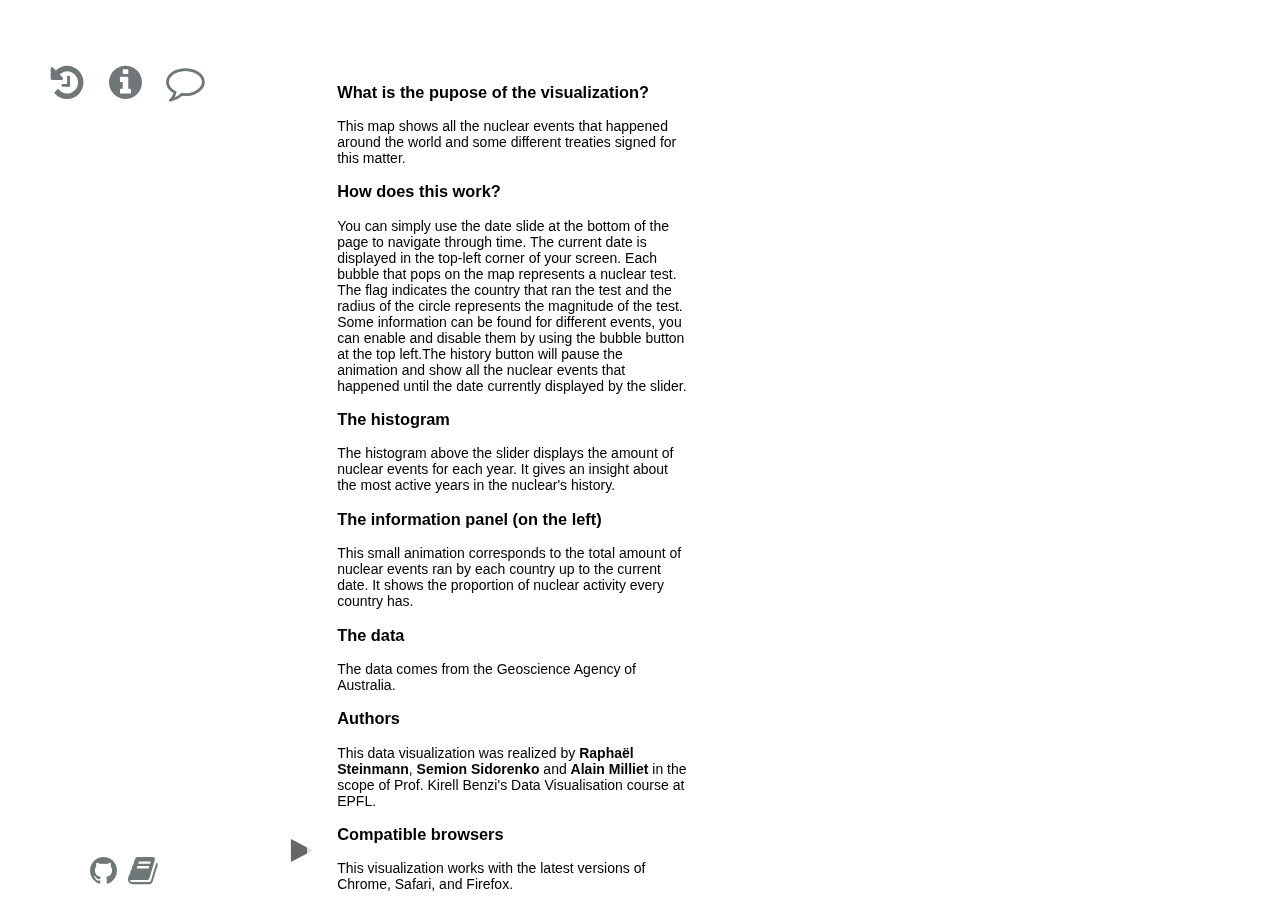
==== commit dfee03a7: "Update infobox design" ====
--- a/index.html
+++ b/index.html
@@ -2,273 +2,7 @@
 <html>
 <head>
 <style type="text/css">
-    body {
-            font-family: helvetica;
-            color: #222;
-        }
-
-        a {
-            font-weight: normal;
-        }
-        #container-div{
-            position: fixed;
-            float: right;
-            left: 20%;
-            right: 0px;
-            top: 0px;
-            bottom: 0px;
-            width: 80%;
-            height: 100%;
-        }
-
-        #panel{
-            position: fixed;
-            float: left;
-            left: 0px;
-            right: 0px;
-            top: 0px;
-            bottom: 0px;
-            width: 20%;
-            height: 100%;
-        }
-
-        #month{
-            width: 30px;
-        }
-		
-		.valign {
-			display:inline-block;
-			vertical-align:middle;
-		}
-
-        #slider{
-            position: fixed;
-            top:91%;
-            left:26.5%;
-            right: 0;
-            bottom: 0;
-            width: 72.5%;
-            height: 7%;
-            background-color: white;
-            opacity: 0.6;
-            z-index: 3;
-            border-radius: 10px;
-        }
-        
-        #histogram{
-            position: fixed;
-            top:71%;
-            left:26.5%;
-            right: 0;
-            bottom: 0;
-            width: 72.5%;
-            height: 20%;
-            opacity: 0.6;
-            z-index: 3;
-            pointer-events: none;
-        }
-        
-        #svg-button {
-            width: 100%;
-            height: 100%;
-        }
-        
-        .play-button {
-            border-style: none;
-            position: fixed;
-            top:91%;
-            left: 21%;
-            right: 0;
-            bottom: 0;
-            width: 5%;
-            height: 7%;
-            background-color: white;
-            border-radius: 10px;
-            opacity: 0.6;
-            z-index: 3;
-            cursor: pointer;
-        }
-
-        #dateContainer{
-            position: fixed;
-            width: 18%;
-            height: 4%;
-			margin: 1%;
-            background-color: rgba(255, 255, 255, 0.6);
-            border-radius: 10px;
-			text-align:center;
-        }
-		
-		#dateContainer:before {
-			content: '';
-			display: inline-block;
-			height: 100%;
-			vertical-align: middle;
-		} 
-        
-        #tooltip{
-            margin: 20px;
-            margin-right: 40%;
-            padding: 40px;
-            position: absolute;
-            opacity: 0;
-            z-index: 4;
-            color: black;
-            border-radius: 10px;
-            background-color: rgba(255,255,255,0.8);
-            font-size: 13px;
-        }
-        
-        #historyButton{
-            position: fixed;
-            left: 4%;
-            top: 7%;
-            font-size: 3vw;
-            color: #707779;
-			cursor: pointer;
-        }
-
-        #infoButton{
-            position: fixed;
-            left: 8.5%;
-            top: 7%;
-            font-size: 3vw;
-            color: #707779;
-        }
-        
-        #showContextButton{
-            position: fixed;
-            left: 13%;
-            top: 7%;
-            font-size: 3vw;
-            color: #707779;
-			cursor: pointer;
-        }
-		
-		#githubButton{
-            position: fixed;
-            left: 7%;
-            top: 95%;
-            font-size: 2.5vw;
-            color: #707779;
-			cursor: pointer;
-        }
-        
-        #processBookButton{
-            position: fixed;
-            left: 10%;
-            top: 95%;
-            font-size: 2.5vw;
-            color: #707779;
-			cursor: pointer;
-        }
-
-        .timeline {
-            stroke: grey;
-            stroke-linecap: round;
-            stroke-width: 10px;
-        }
-
-        .event{
-            opacity: 1;
-            stroke: white;
-            stroke-width: 1px;
-        }
-
-        .context {
-            padding: 0.5em;
-            max-width: 500px;
-            min-width: 0;
-            border-radius: 10px;
-            font-weight: lighter;
-            background-color: rgba(235, 235, 235, 0.8);
-        }
-        .context .leftarrow {
-            color: rgba(235, 235, 235, 0.8);
-            font-size: 150%;
-            position: absolute;
-            top: -30px;
-            left: -30px;
-        }
-        
-        .context .rightarrow {
-            color: rgba(235, 235, 235, 0.8);
-            font-size: 150%;
-            position: absolute;
-            top: -30px;
-            right: -30px;
-        }
-        
-        .context p {
-            margin-top: 0;
-        }
-
-        .treaty {
-            z-index: 42;
-            padding: 0;
-            border-radius: 10px;
-            font-size: 80%;
-            line-height: 80%;
-            font-weight: lighter;
-            background-color: rgba(235, 235, 235, 0.8);
-			cursor: pointer;
-        }
-
-        .treaty p {
-            margin: 0.5em;
-        }
-
-        .treaty .arrow {
-            color: rgba(235, 235, 235, 0.8);
-            font-size: 80%;
-            position: absolute;
-            bottom: -15px;
-            right: -15px;
-        }
-
-        #ranking{
-            position: fixed;
-            margin-left: 1%;
-        }
-
-        .ranks{
-            position: fixed;
-            margin-bottom: 200px;
-            display: table;
-            padding: 5px;
-            background-color: rgba(255, 255, 255, 0.2);
-            border-radius: 10px;
-
-        }
-        .rankspan{
-            display:table-cell;
-            vertical-align: middle;
-            padding-left: 10px;
-            padding-right: 10px;
-            font-size: 20px;
-            text-align: right;
-            color: rgb(200, 200, 200);
-        }
-
-        img{
-            width: 30px;
-        }
-
-        #infobox{
-            position: fixed;
-            height: 17%;
-            width: 16%;
-            top: 15%;
-            margin-left: 1%;
-
-            padding: 1%;
-
-            background-color: rgba(255, 255, 255, 0.6);
-            border-radius: 10px;
-            font-size: 14px;
-
-        }
-
+ 
 	</style>
     <script src="https://d3js.org/d3.v4.min.js"> </script>
     <script src="https://d3js.org/topojson.v1.min.js"></script>
@@ -278,12 +12,55 @@
   src="https://code.jquery.com/jquery-3.2.1.min.js"
   integrity="sha256-hwg4gsxgFZhOsEEamdOYGBf13FyQuiTwlAQgxVSNgt4="
   crossorigin="anonymous"></script>
+    <link rel="stylesheet" href="style.css">
     <link rel="stylesheet" href="https://cdnjs.cloudflare.com/ajax/libs/font-awesome/4.7.0/css/font-awesome.min.css">
     <meta charset="UTF-8">
 </head>
 <body onresize="refresh()">
     <div id='container-div'>
-        <span id='tooltip'></span>
+        <div id='infotooltip'>
+          <h3>What is the pupose of the visualization?</h3>
+          <p>
+          This map shows all the nuclear events that happened around the world and some different
+          treaties signed for this matter.<br>
+          </p>
+          <h3>How does this work?</h3>
+          <p>
+          You can simply use the date slide at the bottom of the page to navigate through time.
+          The current date is displayed in the top-left corner of your screen. Each bubble that
+          pops on the map represents a nuclear test. The flag indicates the country that ran the
+          test and the radius of the circle represents the magnitude of the test. Some
+          information can be found for different events, you can enable and disable them by using
+          the bubble button at the top left.The history button will pause the animation and show
+          all the nuclear events that happened until the date currently displayed by the
+          slider.<br>
+          </p>
+          <h3>The histogram</h3>
+          <p>
+          The histogram above the slider displays the amount of nuclear events for each year. It
+          gives an insight about the most active years in the nuclear's history.<br>
+          </p>
+          <h3>The information panel (on the left)</h3>
+          <p>
+          This small animation corresponds to the total amount of nuclear events ran by each
+          country up to the current date. It shows the proportion of nuclear activity every
+          country has.<br>
+          </p>
+          <h3>The data</h3>
+          <p>
+          The data comes from the Geoscience Agency of Australia.<br>
+          </p>
+          <h3>Authors</h3>
+          <p>
+          This data visualization was realized by <strong>Rapha&euml;l Steinmann</strong>,
+          <strong>Semion Sidorenko</strong> and <strong>Alain Milliet</strong> in the scope of
+          Prof. Kirell Benzi's Data Visualisation course at EPFL.<br>
+          </p>
+          <h3>Compatible browsers</h3>
+          <p>
+          This visualization works with the latest versions of Chrome, Safari, and Firefox.
+          </p>
+        </div>
         <div id='panel'>
 			<div id='dateContainer'>
 				<span id='month' class='valign'></span>
@@ -312,830 +89,6 @@
     </div>
     
 </body>
-<script type="text/javascript">
-	$(window).resize(function(){location.reload();});
-    // Generate the world map from topojson file
-    const MONTH_NAMES = ["Jan", "Feb", "Mar", "Apr", "May", "Jun","Jul", "Aug", "Sep", "Oct", "Nov", "Dec"];
-    const START_DATE = new Date("1945-01-01");
-    const END_DATE = new Date("2020-12-31");
-    const SCREEN_WIDTH = window.innerWidth;
-    const MARGIN = SCREEN_WIDTH/100;
-    const TIMEBAR_WIDTH = d3.select('#slider').node().clientWidth - 60;
-    const PATH_TO_MAP = './data/worldMap.json';
-    const INACTIVE_BAR_COLOR = 'white';
-    const ACTIVE_BAR_COLOR = 'red';
-    const COUNTRY_NAMES = {'GBR':'United Kingdom','USA':'United States of America', 'CHN':'China','FRA':'France','IND':'India','NK':'North Korea','PAK':'Pakistan','SOV':'Sovietic Union','UNK':'Unknown'};
-    const MAP_COLOR = '#707779';//'#9DA3A4';
-    const BACKGROUND_COLOR = '#121E21'//'#4B4B51';
-    const SLOW_SPEED = 1;
-    const NORMAL_SPEED = 5;
-    
-    let contextsShown = 0;
-    let step_size = NORMAL_SPEED; // represents the speed of the slider
-    let last_speed = step_size;
-    let animation_time = 30/ (step_size)
-    let was_running = false;
-    let container = d3.select("#container-div");
-    let panel = d3.select('#panel');
-    let width = container.node().clientWidth;
-    let height = container.node().clientHeight;
-    let current_date = START_DATE;
-    let timer;
-    let histHeight = height/5;
-    let bins;
-    let allCountries = [];
-    let treatyYears = [];
-    let history = false;
-    let showContext = false;
-    let click = false;
-    
-
-    container.style('background-color', BACKGROUND_COLOR);
-    panel.style('background-color', BACKGROUND_COLOR);
-    container.style('border-left', '1px solid ' + MAP_COLOR);
-    d3.select('#historyButton')
-        .on('mouseover', function(d){
-            d3.select(this).style('color', 'white');
-        })
-        .on('mouseout', function(d){
-            if(!history){
-                d3.select(this).style('color', MAP_COLOR);
-            }
-        })
-        .on('click', function(d){
-            showHideHistory();
-        });
-        
-    d3.select('#showContextButton')
-        .on('mouseover', function(d){
-            d3.select(this).style('color', 'white');
-        })
-        .on('mouseout', function(d){
-            if(!showContext){
-                d3.select(this).style('color', MAP_COLOR);
-            }
-        })
-        .on('click', function(d){
-            showHideContext();
-        });
-        
-    var div = d3.select("#tooltip");
-        
-    d3.select('#infoButton')
-        .on("mouseover", function(d) {
-            d3.select(this).style('color', 'white');
-                div.style('visibility', 'visible')
-                .transition()        
-                .duration(200)      
-                .style("opacity", 1);      
-            div.html(vizInfoToString()); 
-        })                  
-        .on("mouseout", function(d) {  
-            d3.select(this).style('color', MAP_COLOR);        
-            div.style('visibility', 'hidden')
-                .transition()        
-                .duration(500)      
-                .style("opacity", 0);   
-        });
-		
-	d3.select('#githubButton')
-        .on('mouseover', function(d){
-            d3.select(this).style('color', 'white');
-        })
-        .on('mouseout', function(d){
-            d3.select(this).style('color', MAP_COLOR);
-        })
-        .on('click', function(d){
-            openInNewTab("https://github.com/rbsteinm/DataVisualizationProject");
-        });
-	
-	d3.select('#processBookButton')
-        .on('mouseover', function(d){
-            d3.select(this).style('color', 'white');
-        })
-        .on('mouseout', function(d){
-            d3.select(this).style('color', MAP_COLOR);
-        })
-        .on('click', function(d){
-            openInNewTab("https://rbsteinm.github.io/DataVisualizationProject/process-book.pdf");
-        });
-
-    let svg = container.append('svg')
-        .attr('width', width)
-        .attr('height', height);
-    
-    let defs = svg.append('defs');
-    
-    // projection of the world map
-    var projection = d3.geoMercator()
-      .scale(width / 2 / Math.PI)
-      .center([0,-5])
-      .translate([width / 2, height / 2 + 140]);
-    
-    d3.json(PATH_TO_MAP, function(error, topology) {
-        if (error) throw error;
-
-        var geojson = topojson.feature(topology, topology.objects.countries);
-
-        svg.selectAll("path")
-            .data(geojson.features)
-            .enter().append("path")
-            .style('fill', MAP_COLOR)
-            .attr("d", d3.geoPath().projection(projection));
-    });
-    
-    // Time slider
-    var viewHistogram = d3.select("#histogram")
-        .append("svg")
-        .attr('width', SCREEN_WIDTH - MARGIN*2)
-        .attr('height', 500)
-        .attr("transform", function(d) {
-            return "translate(" + 20 + "," + 0 + ")";
-          });
-        
-    var x = d3.scaleTime()
-        .domain([START_DATE, END_DATE])
-        .range([0, TIMEBAR_WIDTH])
-        .clamp(true);
-
-    // y scale for histogram
-    var y = d3.scaleLinear()
-        .range([histHeight, 0]);
-    
-    // set parameters for histogram
-    var histogram = d3.histogram()
-        .value(function(d) { return d.date; })
-        .domain(x.domain())
-        .thresholds(x.ticks(d3.timeYear));
-        
-    var hist = viewHistogram.append("g")
-        .attr("class", "histogram");
-    
-    // Create binned data + images for display on map
-    d3.tsv("./data/nuclear_test.tsv", prepare, function(data) {
-    // group data for bars
-      bins = histogram(data);
-      
-      // y domain based on binned data
-      y.domain([0, d3.max(bins, function(d) { return d.length; })]);
-      
-      data.forEach(function(d, i) {
-            if (d3.select("#"+d.country).empty()){
-                allCountries.push(d.country);
-                defs.append("pattern")
-                    .attr("id", d.country)
-                    .attr("height","100%")
-                    .attr("width", "100%")
-                    .attr("patternContentUnits", "objectBoundingBox")
-                    .append("image")
-                    .attr("height","1")
-                    .attr("width","1")
-                    .attr("preserveAspectRatio","none")
-                    .attr("xlink:href","./data/"+d.country+".png");  
-            }
-      });
-
-      var bar = hist.selectAll('.bar')
-        .data(bins)
-        .enter()
-        .append("g")
-        .attr("class", "bar")
-        .attr("transform", function(d) {
-            return "translate(" + x(d.x0) + "," + y(d.length) + ")";
-        })
-        .attr("data-year", function(d) {
-            return d.x0.getFullYear();
-        });
-            
-        bar.append("rect")
-            .attr("class", "bar")
-            .attr("x", 1)
-            .attr("width", function(d) {return x(d.x1) - x(d.x0) - 5 ; })
-            // Add 0.01 to each bar because 0 height bars get a buggy bounding box on firefox
-            .attr("height", function(d) {return histHeight - y(d.length) + 0.01;}) 
-            .attr("fill", INACTIVE_BAR_COLOR)
-            .attr("rx", 3)
-            .attr("ry", 3);
-
-    }); 
-
-    // Loading the data
-    d3.tsv("./data/nuclear_test.tsv")
-    .row(function(d) {
-      var datesplit = d.date.split('/');
-      return {
-        id: d.id,
-        magnitude: parseInt(d.magnitude),
-        country: d.country,
-        name: d.name,
-        site: d.site,
-        textual_location: d.textual_infos,
-        type: d.type,
-        x: projection([d.lng, d.lat])[0],
-        y: projection([d.lng, d.lat])[1],
-        date: new Date(parseInt(datesplit[2]), parseInt(datesplit[1])-1, parseInt(datesplit[0]))
-      };
-    })
-    .get(function(err, rows) {
-        if (err) return console.error(err);
-        window.site_data = rows;
-        initRanking();
-    });
-    
-    // Loading contextual data
-    d3.tsv("./data/nuclear_test_context.tsv")
-    .row(function(d) {
-      return {
-        id: d.id,
-        description: d.description,
-        url: d.url
-      };
-    })
-    .get(function(err, rows) {
-        if (err) return console.error(err);
-        window.contextual_data = rows;
-    });
-
-    // Load nuclear treaties
-    d3.tsv("./data/nuclear_treaties.tsv")
-    .row(function(d) {
-      var datesplit = d.date_effective.split('/');
-      return {
-        url: d.url,
-        name: d.name,
-        year: parseInt(datesplit[2]),
-        date: new Date(parseInt(datesplit[2]), parseInt(datesplit[1])-1, parseInt(datesplit[0]))
-      };
-    })
-    .get(function(err, rows) {
-        if (err) return console.error(err);
-        window.nuclear_treaties = rows;
-    });
-
-    // Time slider
-    var viewSlider = d3.select("#slider")
-        .append("svg")
-        .attr('width', SCREEN_WIDTH - MARGIN*2)
-        .attr('height', 50); 
-       
-    var timeSlider = viewSlider.append("g")
-        .attr('id', 'timebar')
-        .attr('width', TIMEBAR_WIDTH)
-        .attr("transform", "translate(" + 30 + "," + 20 + ")");
-
-    timeSlider.append("line")
-        .on("click", function(){
-            timeHandle.attr('cx', d3.mouse(this)[0]);
-            previous_date = new Date(current_date);
-            current_date = x.invert(d3.mouse(this)[0]);
-            updatebars(previous_date, current_date);
-            removeShownCircles();
-            removeAllContext();
-            step_size = NORMAL_SPEED;
-            previous_date = new Date(current_date);
-            previous_date = new Date(previous_date.setMonth(previous_date.getMonth()-12));
-            click = true;
-            update(previous_date, current_date);
-            showTreaty(current_date);
-            hideHistory();
-        })
-        .attr("class", "timeline")
-        .attr("x1", x.range()[0])
-        .attr("x2", x.range()[1]);
-
-    let ticks = [];
-    for(let i = 0; i < diff_years(END_DATE,START_DATE); i+=5){
-        ticks.push(new Date(START_DATE.getFullYear() + i, 1, 0));
-    }
-    
-    timeSlider.insert('g')
-        .attr('class', 'ticks')
-        .attr('transform', 'translate(0,' + 25 + ')')
-        .selectAll('text')
-        .data(ticks)
-        .enter().append('text')
-        .attr('x', d => x(d))
-        .attr("text-anchor", "middle")
-        .text(d => d.getFullYear());
-
-    var timeHandle = timeSlider.insert("circle")
-        .attr("class", "handle")
-        .attr("cx", 0)
-        .attr("r", 10)
-        .call(d3.drag()
-        .on('start', function(){
-            was_running = pauseAnimation();
-            removeShownCircles();
-        })
-        .on("drag", function(){
-            onSlideEvent(x.invert(d3.event.x));
-        })
-        .on("end", function(){            
-            previous_date = new Date(current_date);
-            previous_date = new Date(previous_date.setMonth(previous_date.getMonth()-12));
-            click = true;
-            update(previous_date, current_date);
-            hideHistory();
-            if(was_running) playAnimation();
-        }));
-	
-	// Open a new tab and focus on it
-	function openInNewTab(url) {
-		var win = window.open(url, '_blank');
-		win.focus();
-	}
-	
-    // Returns, if any, contextual information for a given event
-    function getContext(event) {
-        context = window.contextual_data.filter(context => context.id == event.id);
-        if(context) {
-            return context[0];
-        }
-    }
-
-    // print the input date in the date container
-    function printDate(date){
-        d3.select('#month').html(MONTH_NAMES[date.getMonth()]);
-        d3.select('#year').html(date.getFullYear());
-    }
-
-    function dateToString(date){
-        return MONTH_NAMES[date.getMonth()] + " " + date.getFullYear();
-    }
-    
-    // print infos in the info panel
-    function vizInfoToString(){
-        return "<strong><i>What is the pupose of the visualization?</i></strong><br/><br/>This map shows all the nuclear events that happened around the world and some different treaties signed for this matter.<br/><br/><strong><i>How does this work?</i></strong><br/><br/>You can simply use the date slide at the bottom of the page to navigate through time. The current date is displayed in the top-left corner of your screen. Each bubble that pops on the map represents a nuclear test. The flag indicates the country that ran the test and the radius of the circle represents the magnitude of the test. Some information can be found for different events, you can enable and disable them by using the bubble button at the top left.The history button will pause the animation and show all the nuclear events that happened until the date currently displayed by the slider. <br/><br/><strong><i>The histogram</i></strong><br/><br/>The histogram above the slider displays the amount of nuclear events for each year. It gives an insight about the most active years in the nuclear's history.<br/><br/><strong><i>The information panel (on the left)</i></strong><br/><br/>This small animation corresponds to the total amount of nuclear events ran by each country up to the current date. It shows the proportion of nuclear activity every country has.<br/><br/><strong><i>The data</i></strong><br/><br/>The data comes from the Geoscience Agency of Australia.<br/><br/><strong><i>Authors</i></strong><br/><br/>This data visualization was realized by <strong>Raphaël Steinmann</strong>, <strong>Semion Sidorenko</strong> and <strong>Alain Milliet</strong> in the scope of Prof. Kirell Benzi's Data Visualisation course at EPFL.<br/><br/><strong><i>Compatible browsers</i></strong><br/><br/>This visualization was developped and tested on Google Chrome. As this project was conducted in less than two months, there is no guarantee that it runs perfectly on other browsers."
-    }
-
-    // prints a marker on the map at the location of the input event
-    function printEvent(event){
-        svg.append("circle")
-            .on('mouseover', function(d){
-                fillInfobox(d3.select(this), event.id, true, true);
-            })
-            .on('mouseout', function(d){
-                fillInfobox(d3.select(this), event.id, false, true);
-            })
-            .attr("class", "event")
-            .attr("cx", event.x)
-            .attr("cy", event.y)
-            .attr("fill", "url(#"+event.country+")")
-            .attr("r", 0)
-            .transition()
-            .duration(animation_time)
-            .attr("r", Math.exp(event.magnitude * 2/3))
-            .transition()
-            .duration(animation_time)
-            .attr("r", 0)
-            .remove();
-    }
-    
-    // prints a marker on the map at the location of the input event
-    function printClickEvent(event){
-        svg.append("circle")
-            .on('mouseover', function(d){
-                fillInfobox(d3.select(this), event.id, true, true);
-            })
-            .on('mouseout', function(d){
-                fillInfobox(d3.select(this), event.id, false, true);
-            })
-            .attr("class", "event")
-            .attr("cx", event.x)
-            .attr("cy", event.y)
-            .attr("fill", "url(#"+event.country+")")
-            .attr("r", 0)
-            .transition()
-            .duration(animation_time)
-            .attr("r", Math.exp(event.magnitude * 2/3));
-    }
-    
-    // prints instant marker on the map for the history
-    function printInstantEvent(event){
-        svg.append("circle")
-                .on('mouseover', function(d){
-                    fillInfobox(d3.select(this), event.id, true, false);
-                })
-                .on('mouseout', function(d){
-                    fillInfobox(d3.select(this), event.id, false, false);
-                })
-                .attr("class", "event instant_event")
-                .attr("cx", event.x)
-                .attr("cy", event.y)
-                .attr("fill", "url(#"+event.country+")")
-                .attr("r", Math.exp(event.magnitude * 2/3))
-                .style("opacity", 0.5);
-    }
-
-    function printContext(event, context) {
-        let contextSpan = $('<span class="context" id="'+event.id+'">');
-        contextSpan.html('<p>' + context.description + '</p> <a href="' + context.url + '">' +
-            context.url + '</a>');
-        contextSpan.css({
-            position: "absolute",
-            display: "none",
-        });
-
-        let space = 45;
-        if(event.x < width/2) {
-            contextSpan.css({
-                left: event.x+45,
-                top: event.y+45,
-            });
-            contextSpan.append('<span class="leftarrow">&#8598;</span>');
-        } else {
-            contextSpan.css({
-                right: width-event.x+45,
-                top: event.y+45,
-            });
-            contextSpan.append('<span class="rightarrow">&#8599;</span>');
-        }
-        $('#container-div').append(contextSpan);
-        contextSpan.fadeIn(animation_time);
-    }
-
-    // Remove context info
-    function removeContext(event) {
-        $('#'+event.id).fadeOut(animation_time/10, () => $('#'+event.id).remove());
-    }
-    
-    // Remove all context info
-    function removeAllContext() {
-        $('.context').fadeOut(animation_time, () => $('.context').remove());
-    }
-    
-    // Remove all context info instantly
-    function removeInstantAllContext() {
-        $('.context').fadeOut(10, () => $('.context').remove());
-    }
-
-    function showTreaty(currentDate) {
-        let year = currentDate.getFullYear();
-        let toRemove = [];
-        for (var i=0; i < treatyYears.length; i++) {
-            if (treatyYears[i]>year){
-                console.log(treatyYears[i]);
-                let treaties = window.nuclear_treaties.filter(treaty => treaty.year == treatyYears[i]);
-                let treaty = treaties[0];
-                d3.select("#"+(treaty.name).split(' ').join('_'))
-                    .remove();
-                
-                toRemove.push(i);
-            }
-        }
-        for (var i = 0; i<toRemove.length; i++){
-            treatyYears.splice(toRemove[i], 1);
-        }
-		let treaties = window.nuclear_treaties.filter(treaty => treaty.year <= year);
-		if(treaties.length) {
-			for (var i=0; i < treaties.length; i++) {
-				treaty = treaties[i];
-				if (treatyYears.indexOf(treaty.year)==-1){
-					treatyYears.push(treaty.year)
-					let treatySpan = $('<span class="treaty" id='+(treaty.name).split(' ').join('_')+' onclick=openInNewTab("'+treaty.url+'") onmouseover=this.style.background="white" onmouseout=this.style.background="rgba(235,235,235,0.8)">');
-					treatySpan.html('<p>' + treaty.year + " " + treaty.name +'</p>');
-
-					// Get the histogram bar for this year, and get its absolute position
-					let barPos = $('g[data-year="' + (treaty.year + 1) + '"]')[0].getBoundingClientRect();
-
-					// Make the span invisible before appending it
-					treatySpan.hide();
-					// Append it so we can compute its height and width
-					$('#container-div').append(treatySpan);
-
-					// Use the bar position, and the span's height and width to position the treaty info span
-					treatySpan.css({
-						left: barPos.left - treatySpan.width() - SCREEN_WIDTH*0.2 - 20,
-						top: barPos.top - treatySpan.height() - 20,
-						position: 'absolute'
-					});
-					treatySpan.append('<span class="arrow">&#8600;</span>');
-
-					treatySpan.fadeIn(animation_time);
-				}
-			}
-		}
-    }
-
-    //This function is called when the slider is moved manually
-    //input: The date (START_DATE to END_DATE) corresponding to the slider position
-    function onSlideEvent(date) {
-        let previous_date = current_date;
-        current_date = date;
-        printDate(current_date);
-        timeHandle.attr("cx", x(current_date));
-        step_size = NORMAL_SPEED;
-        removeInstantShownCircles();
-        removeInstantAllContext();
-        showTreaty(current_date);
-        updatebars(previous_date, current_date);
-    }
-    
-    // Continue the transition of current shown circles
-    function removeShownCircles() {
-        d3.selectAll(".event")
-        .transition()
-        .duration(animation_time)
-        .style('r',0)
-        .remove();
-    }
-
-    // Instant remove of current shown circles
-    function removeInstantShownCircles() {
-        d3.selectAll(".event")
-        .remove();
-    }
-
-    // called at each tick of the timer
-    function step(stepSize){
-        printDate(current_date);
-        let previous_date = current_date;
-        current_date = d3.timeDay.offset(current_date, stepSize);
-        if(current_date>=END_DATE){
-            current_date = START_DATE;
-            pauseAnimation();
-            playButton.goToNextState();
-        }
-        update(previous_date, current_date);
-        updatebars(previous_date, current_date);
-        showTreaty(current_date);
-    }
-    
-    // Update visualization in function of two dates
-    function update(previous_date, current_date){
-        printDate(current_date);
-        timeHandle.attr("cx", x(current_date));
-        window.site_data.filter(event => (event.date <= current_date && event.date > previous_date)).forEach(event => {
-            context = getContext(event);
-            if(context && showContext) {
-                contextsShown+=1;
-                printContext(event, context);
-                if(step_size!=SLOW_SPEED){
-                    last_speed = step_size;
-                }
-                changeSpeed(SLOW_SPEED);
-                if (!click){
-                    setTimeout(function(){
-                        if (timer){
-                            removeContext(event);
-                        }
-                    }, 1.9 * animation_time);
-                    setTimeout(function(){
-                        if (contextsShown==1){
-                            changeSpeed(last_speed);
-                            //removeShownCircles();
-                        }
-                        contextsShown-=1;
-                    }, 2*animation_time);
-                }
-            }
-            if(click && !timer){
-                printClickEvent(event);
-            } else {
-                printEvent(event);
-            }
-        }); 
-
-        let ranking = getRanking(current_date);
-        printRanking(ranking);
-        rankingBarSizes(ranking);
-        click = false;
-    }
-    
-    // Change speed 
-    function changeSpeed(speed){
-        step_size = speed;
-        animation_time = 3000 / step_size
-    }
-    
-    // Update histogram colors in function of two dates
-    function updatebars(previous_date, current_date){
-        d3.selectAll(".bar").filter(d => (d.x0 <= current_date && d.x0 > previous_date))
-            .attr("fill", INACTIVE_BAR_COLOR).transition().duration(500)
-            .attr("fill", ACTIVE_BAR_COLOR);
-        
-        d3.selectAll(".bar").filter(d => (d.x0 > current_date && d.x0 <= previous_date))
-            .attr("fill", ACTIVE_BAR_COLOR).transition().duration(500)
-            .attr("fill", INACTIVE_BAR_COLOR);
-    }
-
-    function playAnimation(){
-        if(!timer) timer = setInterval(function(d){step(step_size);}, 10);
-        was_running = true;
-        hideHistory();
-        removeShownCircles();
-        removeAllContext();
-        changeSpeed(last_speed);
-    }
-
-    function pauseAnimation(){
-        let previous_state = timer;
-        if(timer){
-            clearInterval(timer);
-            timer = false;
-        }
-        hideHistory();
-        return previous_state;
-    }
-    
-    // Prepare the data for histogram
-    function prepare(d) {
-      var datesplit = d.date.split('/')
-      d.date = new Date(parseInt(datesplit[2]), parseInt(datesplit[1])-1, parseInt(datesplit[0]));
-      return d;
-    }
-    
-    // Return the number of years between 2 dates
-    function diff_years(dt2, dt1){
-        var diff =(dt2.getTime() - dt1.getTime()) / 1000;
-        diff /= (60 * 60 * 24);
-        return Math.abs(Math.round(diff/365.25));
-    }
-    
-    // Displays the history of nuclear incidents or hides it called when the history button is clicked
-    function showHideHistory() {
-        if(!history){
-            window.site_data.filter(event => (event.date <= current_date)).forEach(event => printInstantEvent(event));
-            if(timer){
-                pauseAnimation();
-                playButton.goToNextState();
-            }
-            history = true;
-            d3.select('#historyButton').style('color', 'white');
-        }
-        else{
-            d3.selectAll('.instant_event').remove();
-            history = false;
-            d3.select('#historyButton').style('color', MAP_COLOR);
-        }
-    }
-
-    // hides the history if it's displayed, otherwise does nothing
-    function hideHistory(){
-       if(history){
-            d3.selectAll('.instant_event').remove();
-            history = false;
-            d3.select('#historyButton').style('color', MAP_COLOR);
-        } 
-    }
-    
-    // Displays the context informations of nuclear incidents or hides it called when the show context button is clicked
-    function showHideContext() {
-        if(!showContext){
-            showContext = true;
-            d3.select('#showContextButton').style('color', 'white');
-        }
-        else{
-            showContext = false;
-            removeAllContext();
-            step_size = NORMAL_SPEED;
-            d3.select('#showContextButton').style('color', MAP_COLOR);
-        }
-    }
-
-    // returns the number of explosions per country up to the date given
-    function getRanking(date){
-        let n_tests_per_country = {};
-        allCountries.forEach(c => n_tests_per_country[c] = 0);
-        window.site_data.filter(event => (event.date <= current_date)).map(e => e.country).forEach(c => n_tests_per_country[c] += 1);
-        // return an array because an object's order cannot be guaranted
-        let ranking = [];
-        Object.keys(n_tests_per_country).forEach(key => ranking.push([key, n_tests_per_country[key]]));
-        ranking.sort(function(a, b){
-            return b[1] - a[1];
-        });
-        return ranking;
-    }
-
-    function initRanking(){
-        let ranks = d3.select('#ranking').selectAll('.ranks').data(allCountries);
-
-        ranks.enter()
-            .append('div')
-            .attr('class', 'ranks')
-            .attr('id', x => 'rank_'+x)
-            .style('width', '62px')
-            .html(x => "<img src=./data/" + x + ".png alt='"+ x + "' title='" + COUNTRY_NAMES[x] + "'> <span class='rankspan'>0</span>")
-            .style('top', function(d, i) {
-                return 0.4*height + ((i*50)) + "px";
-            });
-    }
-
-    function printRanking(ranking){
-        let ranks = d3.select('#ranking').selectAll('.ranks').data(ranking);
-
-        ranks.attr('id', x=>'rank_'+x[0]);
-        ranks.html(x => "<img src=./data/" + x[0] + ".png alt='"+ x + "' title='" + COUNTRY_NAMES[x[0]] + "'> <span class='rankspan'>" + x[1] + "</span>")
-            //.sort(function(a, b) {return d3.ascending(b[1], a[1]);})
-            .transition()
-            .style('top', function(d, i) {
-                return 0.4*height + ((i*50)) + "px";
-            });
-    }
-
-    // updates the size of each div on the info panel according to
-    // the number of tests ran by each country up to current_date
-    function rankingBarSizes(rankings){
-        let minSize = 62;
-        let maxSize = panel.node().getBoundingClientRect().width * 0.9 - 10;
-        console.log(maxSize)
-        let max_nucl = 1056;
-        let scale = d3.scaleLinear().domain([0, max_nucl]).range([minSize, maxSize]);
-        let sizes = rankings.map(r => [r[0], scale(r[1])]);
-        sizes.forEach(function(d){
-            let elem = d3.select('.ranks#rank_'+d[0]);
-            // only do transitions if the viz is on pause to avoid delays
-            if(!timer){
-                elem.transition().style('width', d[1]+'px');
-            }
-            else{
-                elem.style('width', d[1]+'px');
-            }
-        });
-    }
-
-    // returns the html code that will fill the 
-    // infobox on the left when mouseover an explosion
-    function testToString(id){
-        let test = window.site_data[id];
-        let name = test.name == '' ? '-' : test.name;
-        let site = test.site == '' ? '-' : test.site;
-        let result = "";
-        result += "<div>Name: " + name + "</div><br/>";
-        result += "<div>Country: " + COUNTRY_NAMES[test.country] + "</div><br/>";
-        result += "<div>Site: " + site + "</div><br/>";
-        result += "<div>Magnitude [Richter scale]: " + test.magnitude + "</div><br/>";
-        result += "<div>Date: " + dateToString(test.date) + "</div><br/>";
-        return result;
-    }
-
-    // called when mouseover a circle
-    // fills the infobox on the left and highlights the circle
-    function fillInfobox(circle, event_id, over, highlight){
-        if(over){
-            d3.select('#infobox').html(testToString(event_id));
-            if(highlight) circle.style('stroke-width', '3px');
-        }
-        else {
-            d3.select('#infobox').html('');
-            if(highlight) circle.style('stroke-width', '1px');
-        }
-    }
-    
-    
-    // PlayPause button inspired from : http://bl.ocks.org/guilhermesimoes/fbe967d45ceeb350b765
-    var playButton = {
-        el: document.querySelector(".play-button"),
-        states: {
-            playing: {
-                nextState: "paused",
-                iconEl: document.querySelector("#pause-icon")
-            },
-            paused:  {
-                nextState: "playing",
-                iconEl: document.querySelector("#play-icon")
-            }
-        },
-        animationDuration: 350,
-        init: function () {
-            this.setInitialState();
-            this.replaceUseEl();
-            this.el.addEventListener("click", this.goToNextState.bind(this));
-        },
-        setInitialState: function () {
-          var initialIconRef = this.el.querySelector("use").getAttribute("xlink:href");
-          var stateName = this.el.querySelector(initialIconRef).getAttribute("data-state");
-          this.setState(stateName);
-        },
-        replaceUseEl: function () {
-            d3.select(this.el.querySelector("use")).remove();
-            d3.select(this.el.querySelector("svg")).append("path")
-                .attr("class", "js-icon")
-                .attr("d", this.stateIconPath());
-        },
-        goToNextState: function () {
-            if (this.state.nextState == "paused") {
-              pauseAnimation();
-              d3.selectAll(".event").transition().duration(animation_time);
-              // timer = 0;
-            } else {
-              // timer that moves the slider automatically
-              playAnimation();
-              changeSpeed(last_speed);
-            }
-            this.setState(this.state.nextState);
-            d3.select(this.el.querySelector(".js-icon")).transition()
-                .duration(this.animationDuration)
-                .attr("d", this.stateIconPath());
-        },
-        setState: function (stateName) {
-            this.state = this.states[stateName];
-        },
-        stateIconPath: function () {
-            return this.state.iconEl.getAttribute("d");
-        }
-    };
-    playButton.init();
-    
-</script>
+<script type="text/javascript" src="js/functions.js"></script>
+<script type="text/javascript" src="js/main.js"></script>
 </html>
--- a/style.css
+++ b/style.css
@@ -0,0 +1,282 @@
+body {
+    font-family: helvetica;
+    color: #222;
+}
+
+a {
+    font-weight: normal;
+}
+#container-div{
+    position: fixed;
+    float: right;
+    left: 20%;
+    right: 0px;
+    top: 0px;
+    bottom: 0px;
+    width: 80%;
+    height: 100%;
+}
+
+#panel{
+    position: fixed;
+    float: left;
+    left: 0px;
+    right: 0px;
+    top: 0px;
+    bottom: 0px;
+    width: 20%;
+    height: 100%;
+}
+
+#month{
+    width: 30px;
+}
+
+.valign {
+    display:inline-block;
+    vertical-align:middle;
+}
+
+#slider{
+    position: fixed;
+    top:91%;
+    left:26.5%;
+    right: 0;
+    bottom: 0;
+    width: 72.5%;
+    height: 7%;
+    background-color: white;
+    opacity: 0.6;
+    z-index: 3;
+    border-radius: 10px;
+}
+
+#histogram{
+    position: fixed;
+    top:71%;
+    left:26.5%;
+    right: 0;
+    bottom: 0;
+    width: 72.5%;
+    height: 20%;
+    opacity: 0.6;
+    z-index: 3;
+    pointer-events: none;
+}
+
+#svg-button {
+    width: 100%;
+    height: 100%;
+}
+
+.play-button {
+    border-style: none;
+    position: fixed;
+    top:91%;
+    left: 21%;
+    right: 0;
+    bottom: 0;
+    width: 5%;
+    height: 7%;
+    background-color: white;
+    border-radius: 10px;
+    opacity: 0.6;
+    z-index: 3;
+    cursor: pointer;
+}
+
+#dateContainer{
+    position: fixed;
+    width: 18%;
+    height: 4%;
+    margin: 1%;
+    background-color: rgba(255, 255, 255, 0.6);
+    border-radius: 10px;
+    text-align:center;
+}
+
+#dateContainer:before {
+    content: '';
+    display: inline-block;
+    height: 100%;
+    vertical-align: middle;
+} 
+
+#infotooltip{
+    margin: 5% 55% 5% 5%;
+    /*margin-right: 40%;*/
+    padding: 15px 30px;
+    position: absolute;
+    /*opacity: 0;*/
+    z-index: 4;
+    color: black;
+    border-radius: 10px;
+    background-color: rgba(255,255,255,0.8);
+    font-size: 14px;
+    max-height: 90%;
+    overflow-y: scroll;
+}
+
+::-webkit-scrollbar {
+    width: 12px;
+}
+
+::-webkit-scrollbar-track {
+    /*-webkit-box-shadow: inset 0 0 6px rgba(0,0,0,0.3); */
+    border-radius: 10px;
+}
+
+::-webkit-scrollbar-thumb {
+    border-radius: 10px;
+    background: #ccc;  
+}
+
+#historyButton{
+    position: fixed;
+    left: 4%;
+    top: 7%;
+    font-size: 3vw;
+    color: #707779;
+    cursor: pointer;
+}
+
+#infoButton{
+    position: fixed;
+    left: 8.5%;
+    top: 7%;
+    font-size: 3vw;
+    color: #707779;
+}
+
+#showContextButton{
+    position: fixed;
+    left: 13%;
+    top: 7%;
+    font-size: 3vw;
+    color: #707779;
+    cursor: pointer;
+}
+
+#githubButton{
+    position: fixed;
+    left: 7%;
+    top: 95%;
+    font-size: 2.5vw;
+    color: #707779;
+    cursor: pointer;
+}
+
+#processBookButton{
+    position: fixed;
+    left: 10%;
+    top: 95%;
+    font-size: 2.5vw;
+    color: #707779;
+    cursor: pointer;
+}
+
+.timeline {
+    stroke: grey;
+    stroke-linecap: round;
+    stroke-width: 10px;
+}
+
+.event{
+    opacity: 1;
+    stroke: white;
+    stroke-width: 1px;
+}
+
+.context {
+    padding: 0.5em;
+    max-width: 500px;
+    min-width: 0;
+    border-radius: 10px;
+    font-weight: lighter;
+    background-color: rgba(235, 235, 235, 0.8);
+}
+.context .leftarrow {
+    color: rgba(235, 235, 235, 0.8);
+    font-size: 150%;
+    position: absolute;
+    top: -30px;
+    left: -30px;
+}
+
+.context .rightarrow {
+    color: rgba(235, 235, 235, 0.8);
+    font-size: 150%;
+    position: absolute;
+    top: -30px;
+    right: -30px;
+}
+
+.context p {
+    margin-top: 0;
+}
+
+.treaty {
+    z-index: 42;
+    padding: 0;
+    border-radius: 10px;
+    font-size: 80%;
+    line-height: 80%;
+    font-weight: lighter;
+    background-color: rgba(235, 235, 235, 0.8);
+    cursor: pointer;
+}
+
+.treaty p {
+    margin: 0.5em;
+}
+
+.treaty .arrow {
+    color: rgba(235, 235, 235, 0.8);
+    font-size: 80%;
+    position: absolute;
+    bottom: -15px;
+    right: -15px;
+}
+
+#ranking{
+    position: fixed;
+    margin-left: 1%;
+}
+
+.ranks{
+    position: fixed;
+    margin-bottom: 200px;
+    display: table;
+    padding: 5px;
+    background-color: rgba(255, 255, 255, 0.2);
+    border-radius: 10px;
+
+}
+.rankspan{
+    display:table-cell;
+    vertical-align: middle;
+    padding-left: 10px;
+    padding-right: 10px;
+    font-size: 20px;
+    text-align: right;
+    color: rgb(200, 200, 200);
+}
+
+img{
+    width: 30px;
+}
+
+#infobox{
+    position: fixed;
+    height: 17%;
+    width: 16%;
+    top: 15%;
+    margin-left: 1%;
+
+    padding: 1%;
+
+    background-color: rgba(255, 255, 255, 0.6);
+    border-radius: 10px;
+    font-size: 14px;
+
+}
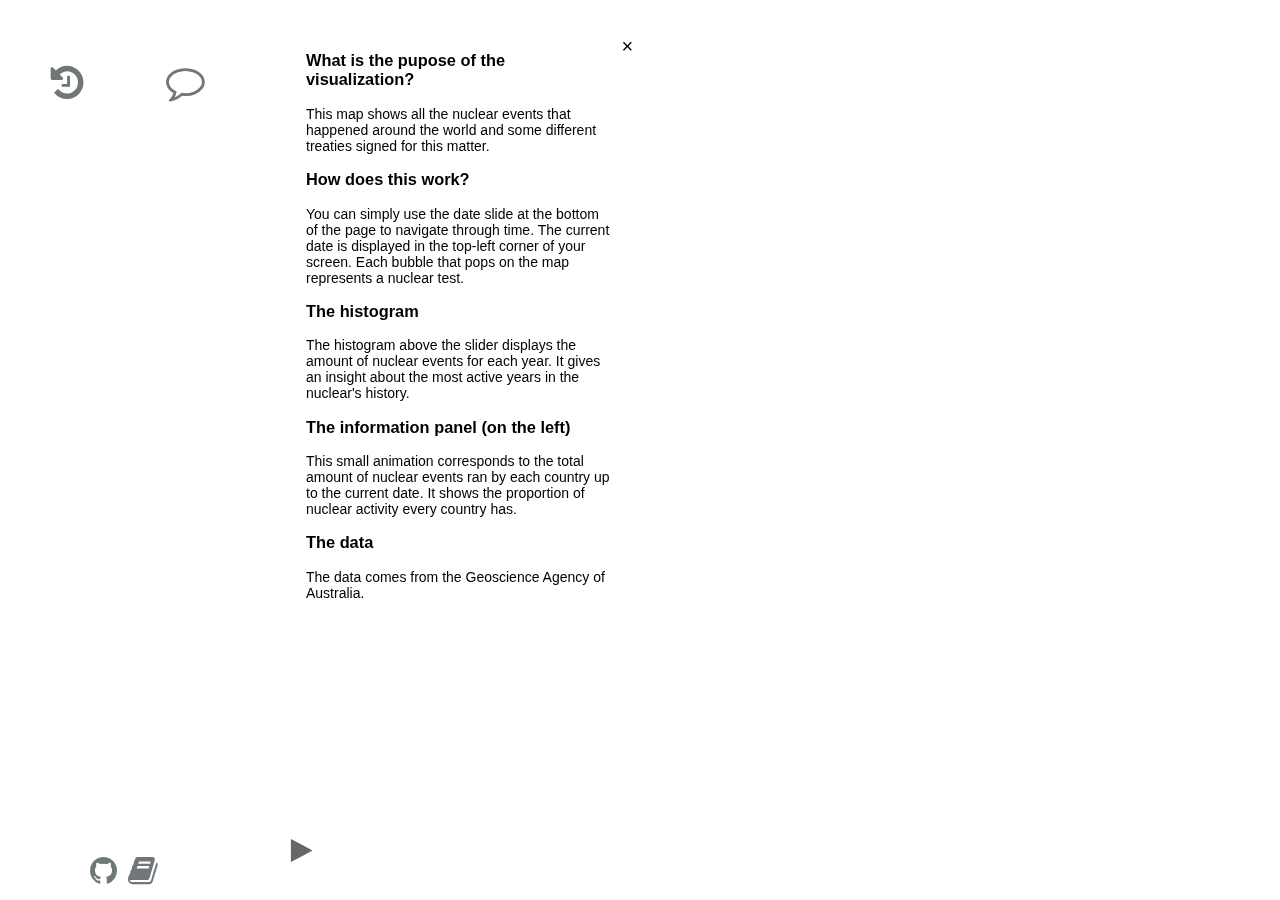
==== commit 303959a2: "Merge branch 'master' of https://github.com/rbsteinm/DataVisualizationProject" ====
--- a/index.html
+++ b/index.html
@@ -19,6 +19,7 @@
 <body onresize="refresh()">
     <div id='container-div'>
         <div id='infotooltip'>
+          <span class="close"><a href="javascript:hideInfoTooltip()">&#215;</a></span>
           <h3>What is the pupose of the visualization?</h3>
           <p>
           This map shows all the nuclear events that happened around the world and some different
@@ -28,12 +29,7 @@
           <p>
           You can simply use the date slide at the bottom of the page to navigate through time.
           The current date is displayed in the top-left corner of your screen. Each bubble that
-          pops on the map represents a nuclear test. The flag indicates the country that ran the
-          test and the radius of the circle represents the magnitude of the test. Some
-          information can be found for different events, you can enable and disable them by using
-          the bubble button at the top left.The history button will pause the animation and show
-          all the nuclear events that happened until the date currently displayed by the
-          slider.<br>
+          pops on the map represents a nuclear test. <br>
           </p>
           <h3>The histogram</h3>
           <p>
@@ -49,16 +45,6 @@
           <h3>The data</h3>
           <p>
           The data comes from the Geoscience Agency of Australia.<br>
-          </p>
-          <h3>Authors</h3>
-          <p>
-          This data visualization was realized by <strong>Rapha&euml;l Steinmann</strong>,
-          <strong>Semion Sidorenko</strong> and <strong>Alain Milliet</strong> in the scope of
-          Prof. Kirell Benzi's Data Visualisation course at EPFL.<br>
-          </p>
-          <h3>Compatible browsers</h3>
-          <p>
-          This visualization works with the latest versions of Chrome, Safari, and Firefox.
           </p>
         </div>
         <div id='panel'>
--- a/style.css
+++ b/style.css
@@ -103,7 +103,8 @@
 } 
 
 #infotooltip{
-    margin: 5% 55% 5% 5%;
+    margin: 20px 20px;
+    width: 30%;
     /*margin-right: 40%;*/
     padding: 15px 30px;
     position: absolute;
@@ -113,8 +114,19 @@
     border-radius: 10px;
     background-color: rgba(255,255,255,0.8);
     font-size: 14px;
-    max-height: 90%;
+    max-height: 80%;
     overflow-y: scroll;
+}
+
+.close {
+    font-size: 20px;
+    float: right;
+    margin-right: -20px;
+}
+
+.close a {
+    color: black;
+    text-decoration: none;
 }
 
 ::-webkit-scrollbar {
@@ -145,7 +157,8 @@
     left: 8.5%;
     top: 7%;
     font-size: 3vw;
-    color: #707779;
+    color: white;
+    cursor: pointer;
 }
 
 #showContextButton{
@@ -245,25 +258,27 @@
 
 .ranks{
     position: fixed;
-    margin-bottom: 200px;
     display: table;
-    padding: 5px;
+    padding: 0.3vh;
     background-color: rgba(255, 255, 255, 0.2);
     border-radius: 10px;
-
+	height: 2vh;
 }
 .rankspan{
     display:table-cell;
     vertical-align: middle;
     padding-left: 10px;
     padding-right: 10px;
-    font-size: 20px;
+    font-size: 2vh;
     text-align: right;
     color: rgb(200, 200, 200);
 }
 
 img{
-    width: 30px;
+    width: 2.3vh;
+	padding-left: 0.5vh;
+	height:100%;
+	vertical-align: middle;
 }
 
 #infobox{
@@ -272,11 +287,11 @@
     width: 16%;
     top: 15%;
     margin-left: 1%;
-
     padding: 1%;
 
     background-color: rgba(255, 255, 255, 0.6);
     border-radius: 10px;
     font-size: 14px;
-
-}
+    opacity: 0;
+
+}
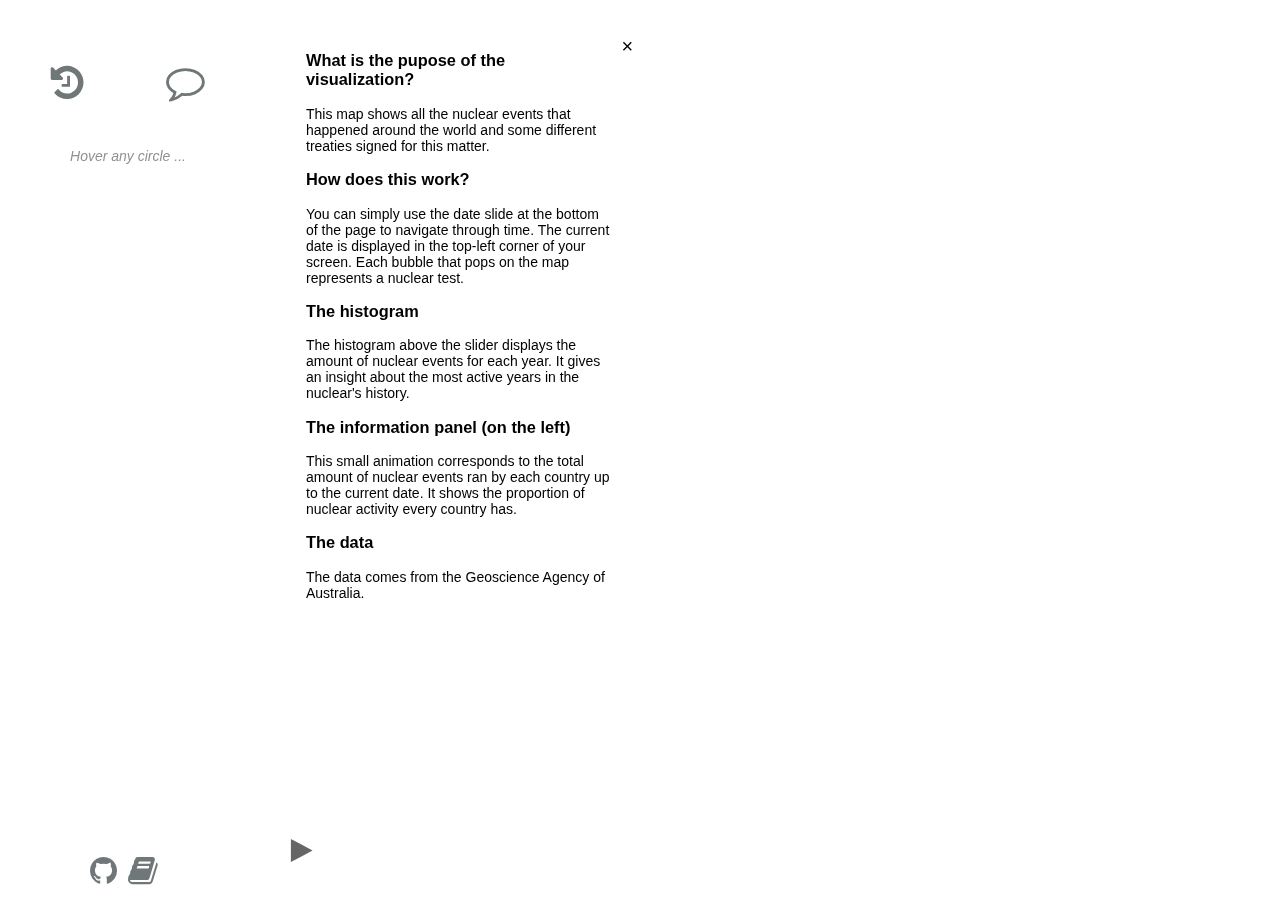
==== commit d3dbbbb0: "change infobox" ====
--- a/index.html
+++ b/index.html
@@ -55,7 +55,7 @@
             <i id='historyButton' class="fa fa-history" aria-hidden="true" title='Show history'></i>
             <i id='infoButton' class="fa fa-info-circle" aria-hidden="true"></i>
             <i id='showContextButton' class="fa fa-comment-o" aria-hidden="true" title='Show context informations of nuclear tests on the map'></i>
-            <div id='infobox'></div>     
+            <div id='infobox' style="text-align: center;"><span style="opacity:0.5;"><i>Hover any circle ...</i></span></div>     
             <div id='ranking'></div>
 			<i id='githubButton' class="fa fa-github" aria-hidden="true" title='Access github repository'></i>
             <i id='processBookButton' class="fa fa-book" aria-hidden="true" title='Access processbook'></i>     
--- a/style.css
+++ b/style.css
@@ -292,6 +292,5 @@
     background-color: rgba(255, 255, 255, 0.6);
     border-radius: 10px;
     font-size: 14px;
-    opacity: 0;
-
-}
+
+}
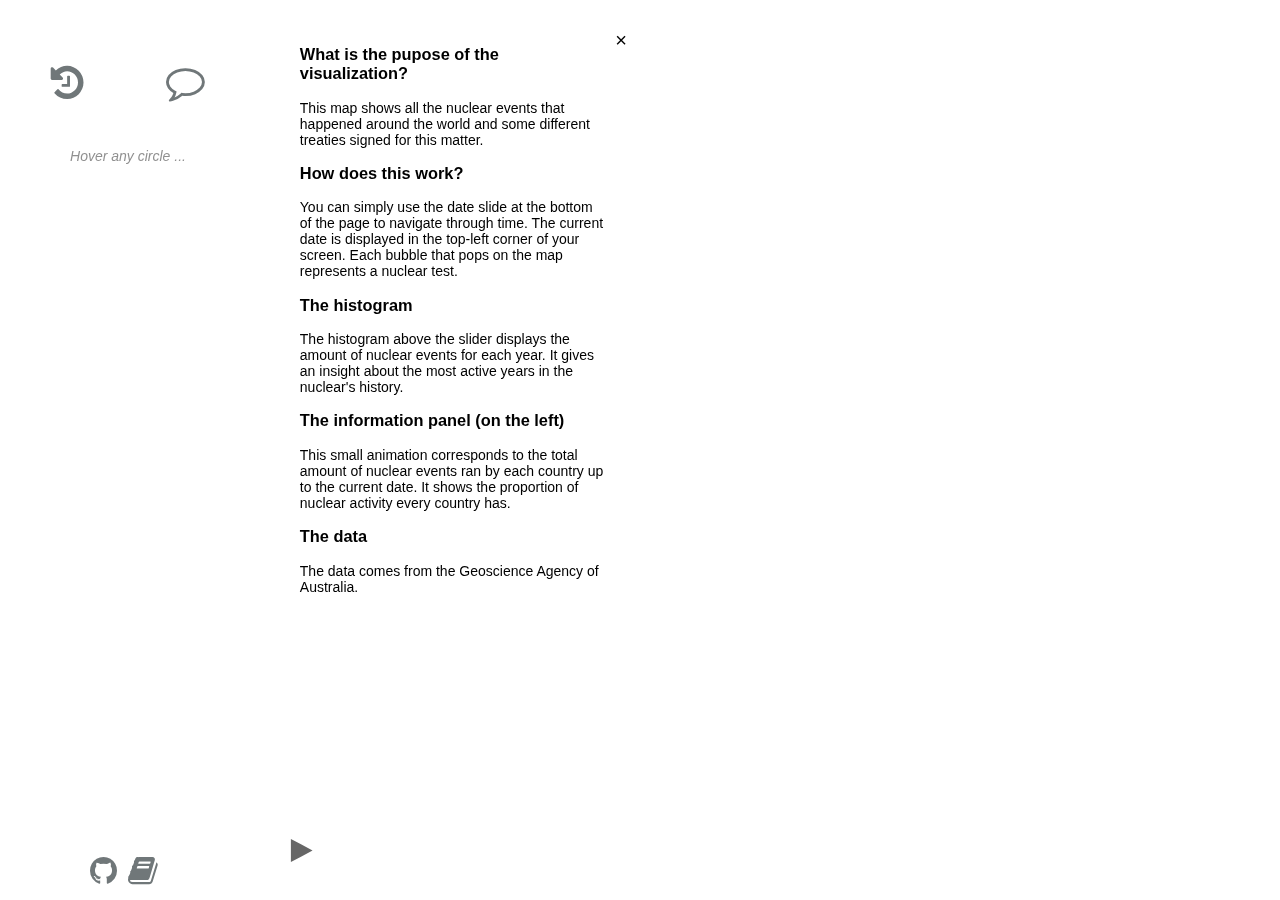
==== commit 07d98070: "Merge branch 'master' of https://github.com/rbsteinm/DataVisualizationProject" ====
--- a/index.html
+++ b/index.html
@@ -18,7 +18,7 @@
 </head>
 <body onresize="refresh()">
     <div id='container-div'>
-        <div id='infotooltip'>
+        <div id='infotooltip' visibility='on'>
           <span class="close"><a href="javascript:hideInfoTooltip()">&#215;</a></span>
           <h3>What is the pupose of the visualization?</h3>
           <p>
--- a/style.css
+++ b/style.css
@@ -103,7 +103,7 @@
 } 
 
 #infotooltip{
-    margin: 20px 20px;
+    margin: 1.35%;
     width: 30%;
     /*margin-right: 40%;*/
     padding: 15px 30px;
@@ -116,6 +116,7 @@
     font-size: 14px;
     max-height: 80%;
     overflow-y: scroll;
+	pointer-events: none;
 }
 
 .close {
